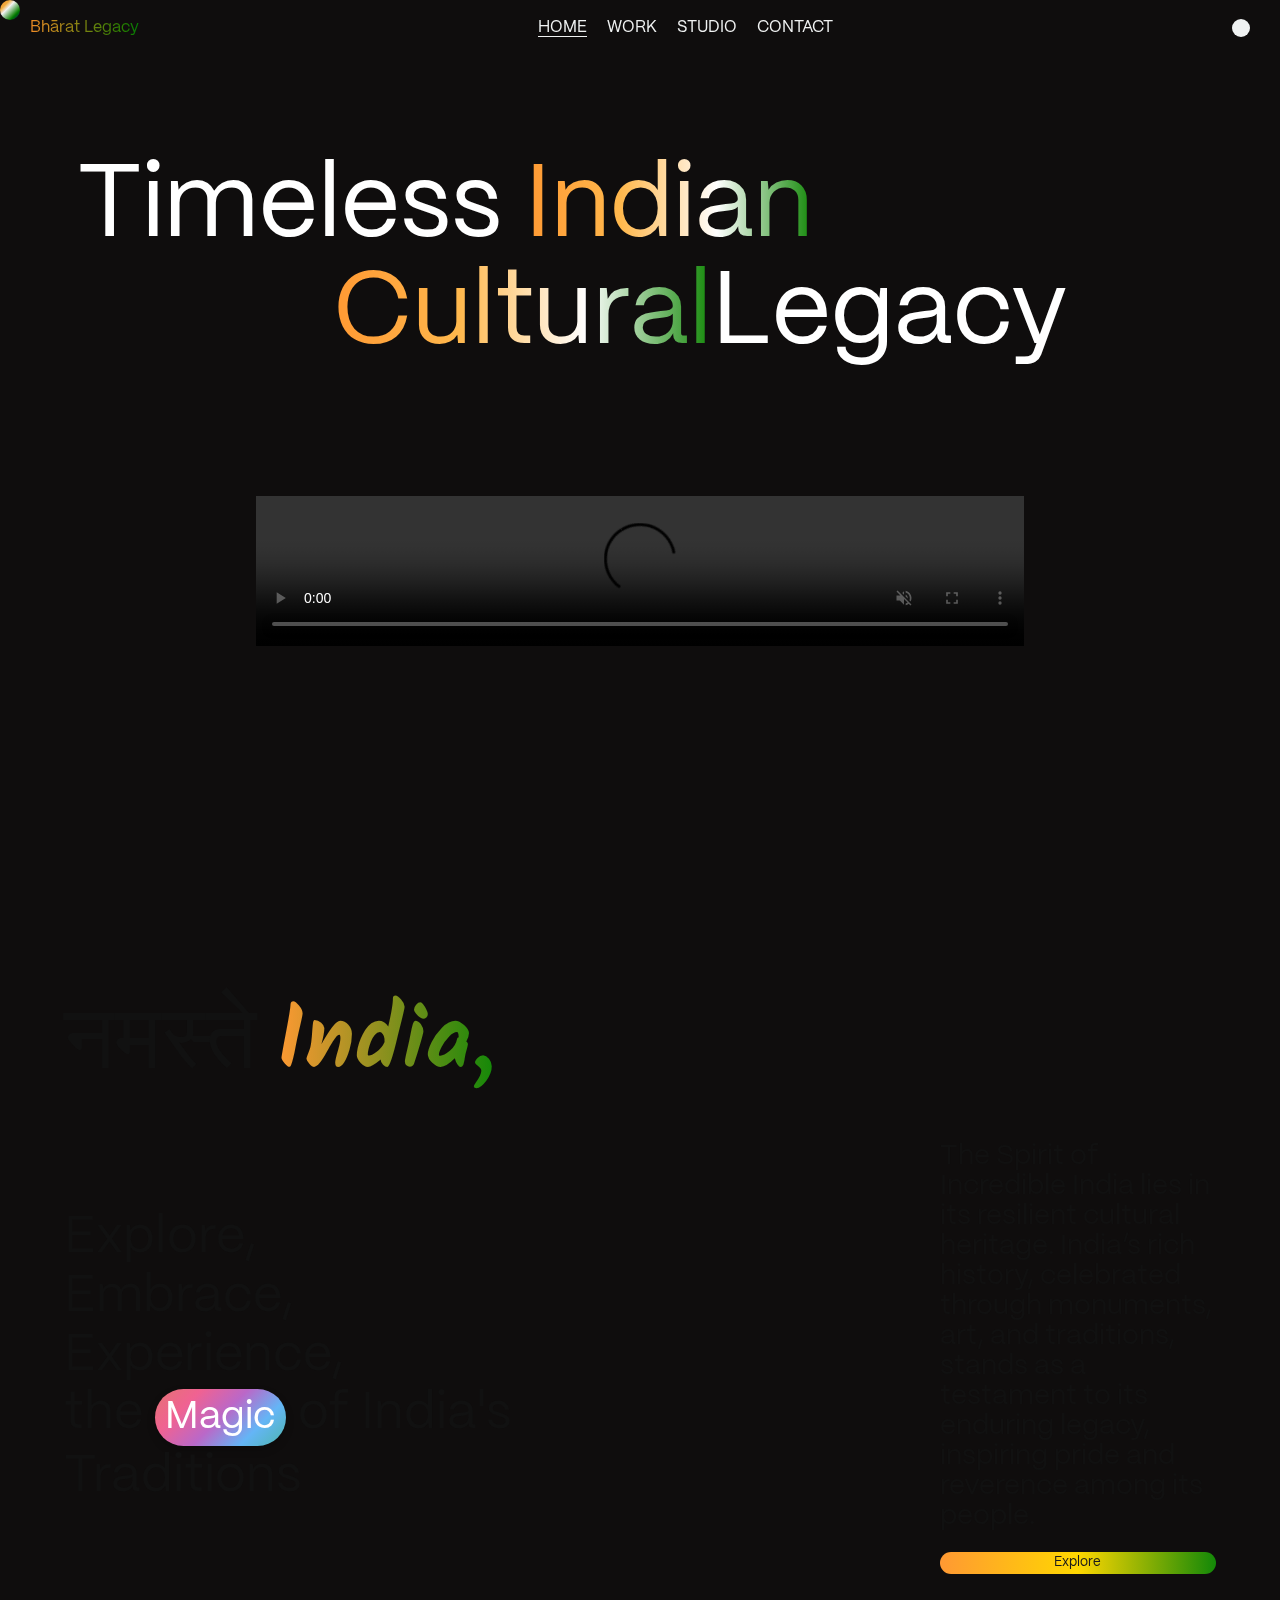
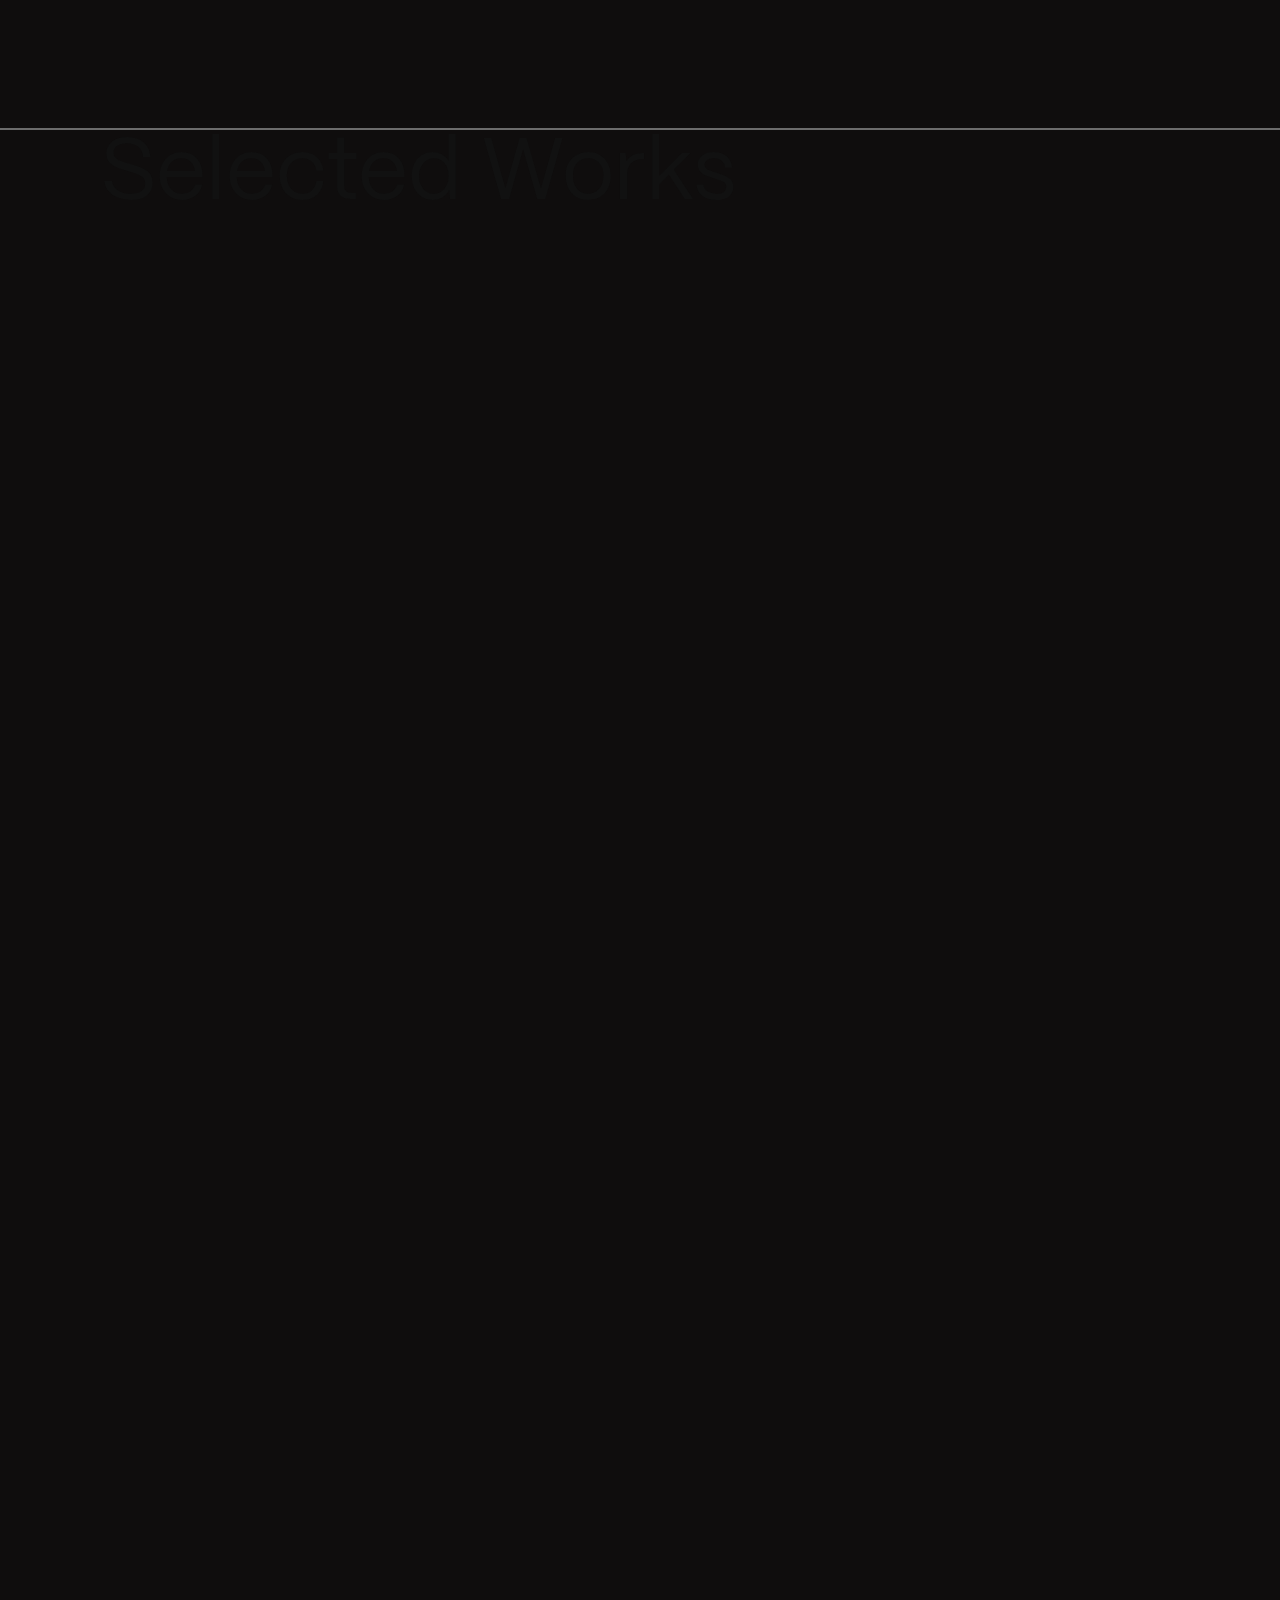
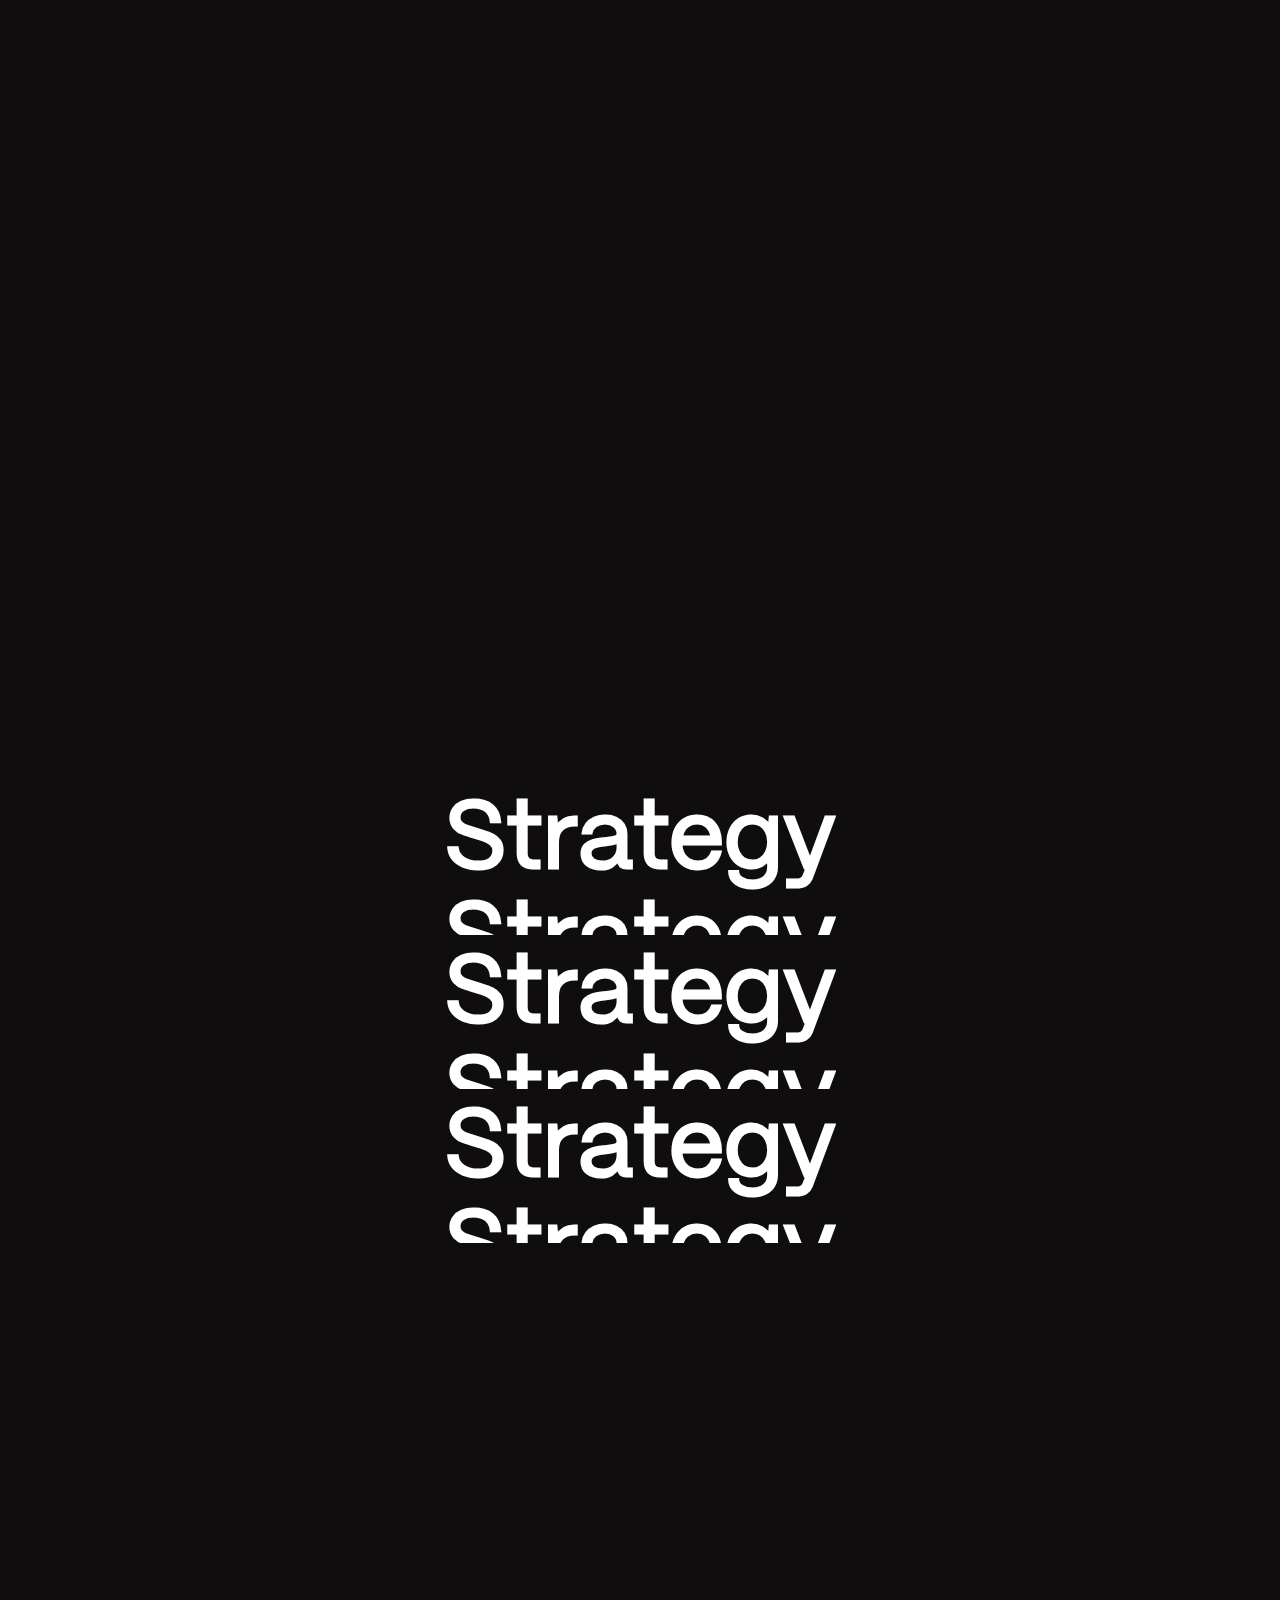
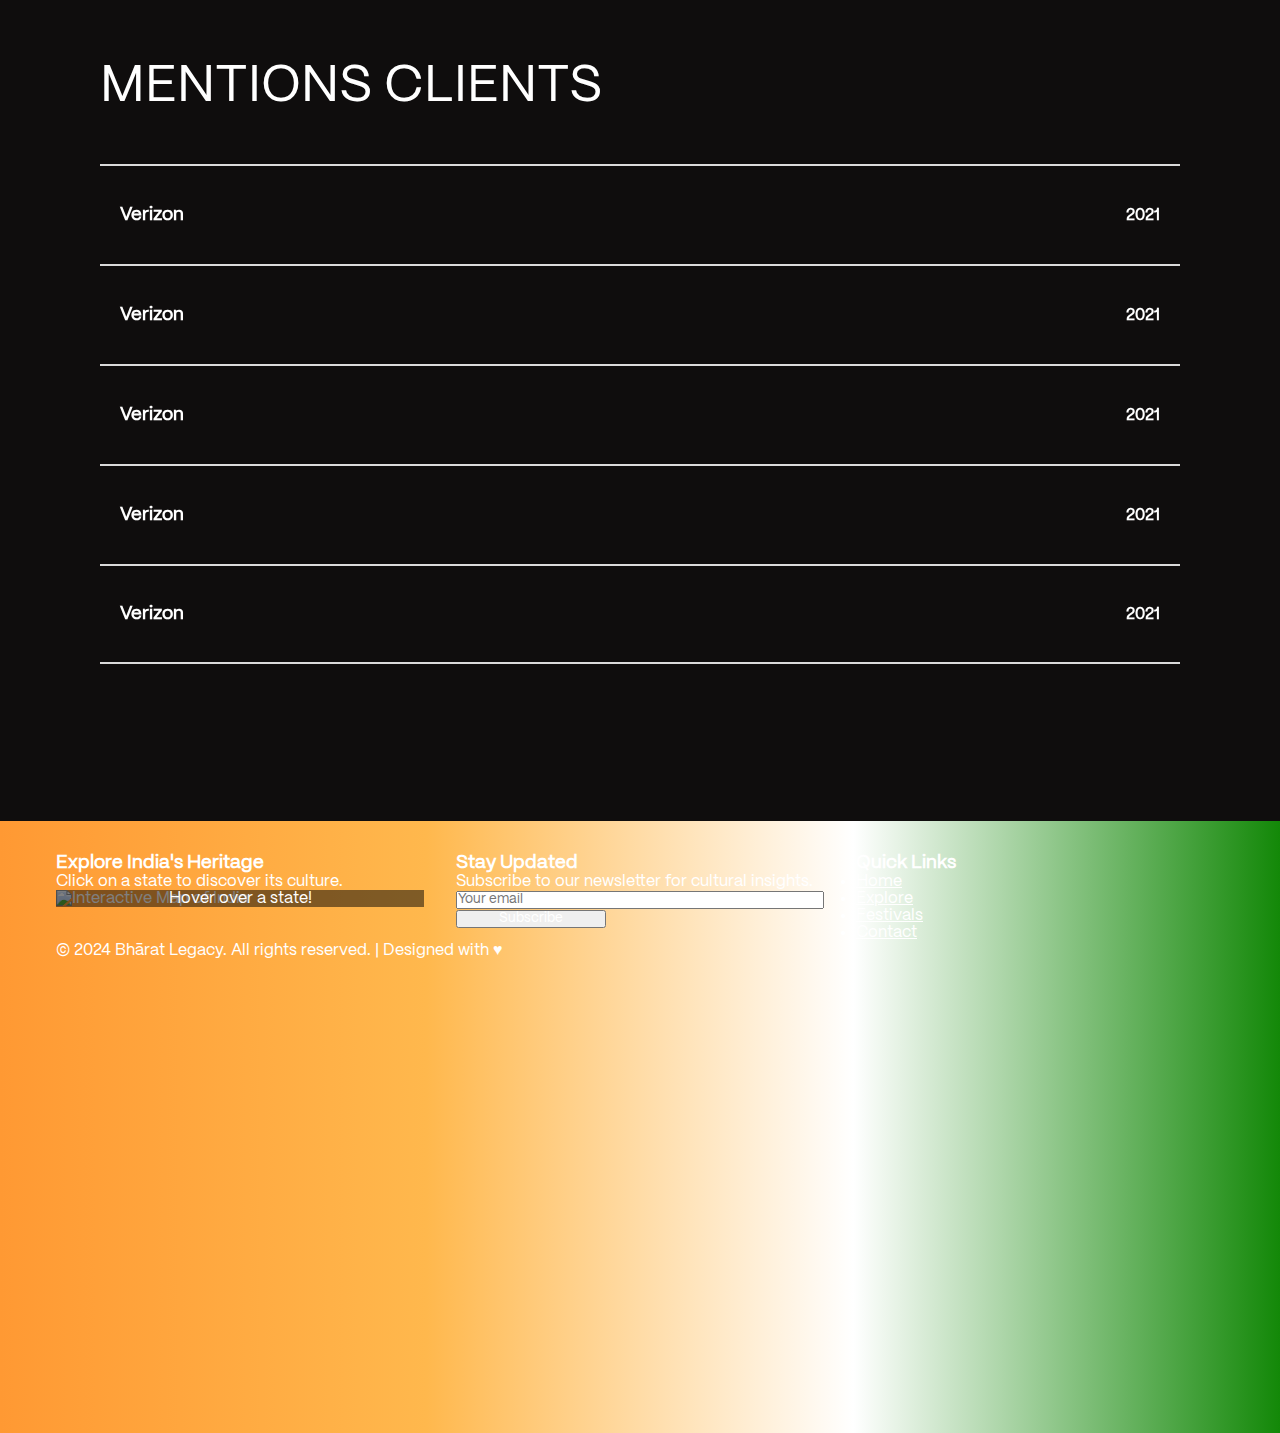
==== index.html @ 23280d6e "first commit" ====
<!DOCTYPE html>
<html lang="en">

<head>
    <link rel="preconnect" href="https://fonts.googleapis.com">
    <link rel="preconnect" href="https://fonts.gstatic.com" crossorigin>
    <link href="https://fonts.googleapis.com/css2?family=Kalam:wght@300;400;700&display=swap" rel="stylesheet">
    <meta charset="UTF-8">
    <meta name="viewport" content="width=device-width, initial-scale=1.0">
    <title>Bhārat Legacy-Official</title>
    <link rel="stylesheet" href="https://cdn.jsdelivr.net/npm/locomotive-scroll@3.5.4/dist/locomotive-scroll.css">
    <link rel="stylesheet" href="style.css">
    <script src="https://cdn.tailwindcss.com"></script>

</head>

<body>
    <div class="cursor"></div>
    <div id="nav">
        <a href="#" class="text-3xl font-bold text-gradient">Bhārat Legacy</a>
        <div id="nav-part2">
            <h4>Home</h4>
            <h4>Work</h4>
            <h4>Studio</h4>
            <h4>Contact</h4>
        </div>
        <div id="nav-part3">
            <div id="circle"></div>
        </div>
    </div>
    <div id="purple">
        
    </div>
    <div class="main">
        <div class="page1">
            
            <h1>Timeless <span class="text-gradient2">Indian</span></h1>
            <h2> <span class="text-gradient2">Cultural</span>Legacy</h2>
            <video controls autoplay muted loop src="./0830 (1).mp4"></video>
        </div>
        <div class="page2">
            <h1>नमस्ते <span class="block ml-[15vw] text-gradient kalam-bold">India,</span></h1>
            <div class="page2-container">
                <div class="page2-left">
                    <h2>Explore, <br>Embrace, <br>Experience, <br> the <span class="background-gradient">Magic</span> of India's Traditions</h2>
                </div>
                <div class="page2-right">
                    <p>The Spirit of Incredible India lies in its resilient cultural heritage. India’s rich history, celebrated through monuments, art, and traditions, stands as a testament to its enduring legacy, inspiring pride and reverence among its people.</p>
                    <button>Explore</button>
                </div>
            </div>

        </div>
        <div class="page3">
            <h1>Selected Works</h1>
            <div class="page3-part1">
                <img src="https://images.unsplash.com/photo-1604074867235-6829038ab657?q=80&w=2916&auto=format&fit=crop&ixlib=rb-4.0.3&ixid=M3wxMjA3fDB8MHxwaG90by1wYWdlfHx8fGVufDB8fHx8fA%3D%3D"
                    alt="">
                    <img class="img-2" src="https://images.unsplash.com/photo-1606293926980-ff0313a65624?q=80&w=2333&auto=format&fit=crop&ixlib=rb-4.0.3&ixid=M3wxMjA3fDB8MHxwaG90by1wYWdlfHx8fGVufDB8fHx8fA%3D%3D"
                    alt="">

                <!-- <video autoplay loop muted
                    src="https://d33wubrfki0l68.cloudfront.net/a13ea7c2ca2f38134748966280e54af4340ce821/f976d/assets/home/projects_madegood-reduced.mp4"></video> -->
            </div>

            <div class="page3-part1">
                <img src="https://images.unsplash.com/photo-1553334490-011441d86dbb?q=80&w=2948&auto=format&fit=crop&ixlib=rb-4.0.3&ixid=M3wxMjA3fDB8MHxwaG90by1wYWdlfHx8fGVufDB8fHx8fA%3D%3D"
                    alt="">
                    <img class="img-2" src="https://images.unsplash.com/photo-1606293927185-20fad5f0a93e?q=80&w=2333&auto=format&fit=crop&ixlib=rb-4.0.3&ixid=M3wxMjA3fDB8MHxwaG90by1wYWdlfHx8fGVufDB8fHx8fA%3D%3D"
                    alt="">

                <!-- <video autoplay loop muted
                    src="https://d33wubrfki0l68.cloudfront.net/a13ea7c2ca2f38134748966280e54af4340ce821/f976d/assets/home/projects_madegood-reduced.mp4"></video> -->
            </div>


        </div>
        <div class="page4">
            <div class="elem">
                <img src="https://d33wubrfki0l68.cloudfront.net/3401770635e95968e300d88f8b9479ecbc008eeb/be2e5/assets/home/home-experience-1.webp"
                    alt="">
                <div class="text-div">
                    <h1>Strategy</h1>
                    <h1>Strategy</h1>
                </div>
                <img src="https://d33wubrfki0l68.cloudfront.net/188bb09da2a445d08ac5b4f706711772e50e8a17/e100a/assets/home/home-experience-2.webp"
                    alt="">
            </div>
            <div class="elem">
                <img src="https://d33wubrfki0l68.cloudfront.net/3401770635e95968e300d88f8b9479ecbc008eeb/be2e5/assets/home/home-experience-1.webp"
                    alt="">
                <div class="text-div">
                    <h1>Strategy</h1>
                    <h1>Strategy</h1>
                </div>
                <img src="https://d33wubrfki0l68.cloudfront.net/188bb09da2a445d08ac5b4f706711772e50e8a17/e100a/assets/home/home-experience-2.webp"
                    alt="">
            </div>
            <div class="elem">
                <img src="https://d33wubrfki0l68.cloudfront.net/3401770635e95968e300d88f8b9479ecbc008eeb/be2e5/assets/home/home-experience-1.webp"
                    alt="">
                <div class="text-div">
                    <h1>Strategy</h1>
                    <h1>Strategy</h1>
                </div>
                <img src="https://d33wubrfki0l68.cloudfront.net/188bb09da2a445d08ac5b4f706711772e50e8a17/e100a/assets/home/home-experience-2.webp"
                    alt="">
            </div>

        </div>
        <div class="page5">
            <h2>Mentions Clients</h2>
            <div class="box"
                data-image="https://images.unsplash.com/photo-1688362809005-e1d27bf427ac?ixlib=rb-4.0.3&ixid=M3wxMjA3fDB8MHx0b3BpYy1mZWVkfDd8Ym84alFLVGFFMFl8fGVufDB8fHx8fA%3D%3D&auto=format&fit=crop&w=500&q=60">
                <h3>Verizon</h3>
                <h4>2021</h4>
            </div>
            <div class="box"
                data-image="https://images.unsplash.com/photo-1688232543149-5602b136ba11?ixlib=rb-4.0.3&ixid=M3wxMjA3fDB8MHx0b3BpYy1mZWVkfDExfGJvOGpRS1RhRTBZfHxlbnwwfHx8fHw%3D&auto=format&fit=crop&w=500&q=60">
                <h3>Verizon</h3>
                <h4>2021</h4>
            </div>
            <div class="box"
                data-image="https://images.unsplash.com/photo-1688103920333-117afda88518?ixlib=rb-4.0.3&ixid=M3wxMjA3fDB8MHx0b3BpYy1mZWVkfDMwfGJvOGpRS1RhRTBZfHxlbnwwfHx8fHw%3D&auto=format&fit=crop&w=500&q=60">
                <h3>Verizon</h3>
                <h4>2021</h4>
            </div>
            <div class="box"
                data-image="https://images.unsplash.com/photo-1687913161653-7cddb0ba09b0?ixlib=rb-4.0.3&ixid=M3wxMjA3fDB8MHxwaG90by1wYWdlfHx8fGVufDB8fHx8fA%3D%3D&auto=format&fit=crop&w=736&q=80">
                <h3>Verizon</h3>
                <h4>2021</h4>
            </div>
            <div class="box"
                data-image="https://images.unsplash.com/photo-1686904423955-b928225c6488?ixlib=rb-4.0.3&ixid=M3wxMjA3fDB8MHx0b3BpYy1mZWVkfDg1fGJvOGpRS1RhRTBZfHxlbnwwfHx8fHw%3D&auto=format&fit=crop&w=500&q=60">
                <h3>Verizon</h3>
                <h4>2021</h4>
            </div>
        </div>


        <footer class="bg-gradient-to-r from-yellow-600 via-red-600 to-green-700 text-white py-8">
            <div class="container mx-auto px-4">
                <div class="footer-content">
                    <!-- Left Section: Interactive Map -->
                    <div class="section flex flex-col space-y-4">
                        <h3 class="text-2xl font-bold">Explore India's Heritage</h3>
                        <p class="text-sm">Click on a state to discover its culture.</p>
                        <div class="map-container relative w-full h-48 bg-gray-800 rounded-md overflow-hidden">
                            <img src="https://images.unsplash.com/photo-1675855547764-2b29a996824f?q=80&w=2874&auto=format&fit=crop&ixlib=rb-4.0.3&ixid=M3wxMjA3fDB8MHxwaG90by1wYWdlfHx8fGVufDB8fHx8fA%3D%3D" alt="Interactive Map of India" class="w-full h-full object-cover">
                            <div class="map-hover-info opacity-0">
                                <p class="text-lg font-bold">Hover over a state!</p>
                            </div>
                        </div>
                    </div>
        
                    <!-- Middle Section: Newsletter Subscription -->
                    <div class="section flex flex-col space-y-4">
                        <h3 class="text-2xl font-bold">Stay Updated</h3>
                        <p class="text-sm">Subscribe to our newsletter for cultural insights.</p>
                        <form action="#" class="flex flex-col space-y-2">
                            <input type="email" class="p-3 rounded-md text-gray-700" placeholder="Your email">
                            <button type="submit" class="bg-red-600 hover:bg-red-700 px-4 py-2 rounded-md">Subscribe</button>
                        </form>
                    </div>
        
                    <!-- Right Section: Quick Links & Social Media -->
                    <div class="section flex flex-col space-y-4">
                        <h3 class="text-2xl font-bold">Quick Links</h3>
                        <ul class="space-y-2">
                            <li><a href="#" class="hover:underline">Home</a></li>
                            <li><a href="#" class="hover:underline">Explore</a></li>
                            <li><a href="#" class="hover:underline">Festivals</a></li>
                            <li><a href="#" class="hover:underline">Contact</a></li>
                        </ul>
                        <div class="flex space-x-4 mt-4">
                            <a href="#" class="text-2xl hover:text-yellow-500 transition duration-300"><i class="fab fa-facebook-f"></i></a>
                            <a href="#" class="text-2xl hover:text-red-500 transition duration-300"><i class="fab fa-instagram"></i></a>
                            <a href="#" class="text-2xl hover:text-blue-500 transition duration-300"><i class="fab fa-twitter"></i></a>
                        </div>
                    </div>
                </div>
        
                <!-- Footer Bottom -->
                <div class="text-center mt-8 text-xs text-gray-200">
                    <p>&copy; 2024 Bhārat Legacy. All rights reserved. | Designed with <span class="text-red-500">&hearts;</span></p>
                </div>
            </div>
        </footer>
        

        
        
        
    </div>

    <script src="https://cdn.jsdelivr.net/npm/locomotive-scroll@3.5.4/dist/locomotive-scroll.js"></script>
    <script src="https://cdnjs.cloudflare.com/ajax/libs/gsap/3.12.2/gsap.min.js"
        integrity="sha512-16esztaSRplJROstbIIdwX3N97V1+pZvV33ABoG1H2OyTttBxEGkTsoIVsiP1iaTtM8b3+hu2kB6pQ4Clr5yug=="
        crossorigin="anonymous" referrerpolicy="no-referrer"></script>
    <script src="https://cdnjs.cloudflare.com/ajax/libs/gsap/3.12.2/ScrollTrigger.min.js"
        integrity="sha512-Ic9xkERjyZ1xgJ5svx3y0u3xrvfT/uPkV99LBwe68xjy/mGtO+4eURHZBW2xW4SZbFrF1Tf090XqB+EVgXnVjw=="
        crossorigin="anonymous" referrerpolicy="no-referrer"></script>
    <script src="script.js"></script>
</body>

</html>
---- style.css ----
@font-face {
    font-family: PP mori;
    src: url(./ppmori.ttf);
}

* {
    margin: 0;
    padding: 0;
    box-sizing: border-box;
    font-family: PP mori;
    color: #fff;
}

html, body {
    height: 100%;
    width: 100%;
}
.text-gradient {
    background: linear-gradient(to right, #FF9933, #138808);
    -webkit-background-clip: text;
    -webkit-text-fill-color: transparent;
    background-clip: text;
    text-fill-color: transparent;
}
.text-gradient2 {
    background: linear-gradient(to right, #FF9933, #FFB84D, #FFFFFF, #138808);
    -webkit-background-clip: text;
    -webkit-text-fill-color: transparent;
    background-clip: text;
    text-fill-color: transparent;
}

.background-gradient {
    background: linear-gradient(135deg, #E57373, #F06292, #BA68C8, #64B5F6, #4DB6AC);
    padding: 10px; /* Add some padding for aesthetics */
    border-radius: 50px; /* Capsule-like border */
    text-align: center; /* Center text within the capsule */
    max-width: 500px; /* Optional: Set max width for better control */
    margin: 0 auto; /* Center the capsule within its container */
    box-shadow: 0 4px 8px rgba(0, 0, 0, 0.2); /* Optional: Add a subtle shadow for depth */
    font-size: 3vw;
    /* color: #333333;  */
    /* margin-bottom: 40px; */
}

.kalam-bold {
    font-family: "Kalam", cursive;
    font-weight: 700;
    font-style: normal;
    /* display: flex;
    margin-left: 2px; */
  }


#purple{
    height: 100vh;
    width: 100vw;
    top: 0;
    position: fixed;
    z-index: 100;
    background-color: #EDBFFF;
    opacity: 0;
    display: none;
    transition: opacity ease 1s;
    
}
.cursor{
    height: 20px;
    width: 20px;
    border-radius: 50%;
    position: fixed;
    background: linear-gradient(135deg, #FF9933, #FFB84D 25%, #FFFFFF 40%, #128807 75%, #000080);
    z-index: 8;
    transition: background-image ease 0.5s;
    background-position: center;
    background-size:cover ;
    mix-blend-mode: difference;
}
.main{
    background-color: #0F0D0D;
    cursor: none;
}

.page1{
    min-height: 100vh;
    width: 100%;
    position: relative;
    z-index: 9;
    padding-top: 12vw;
}


#nav{
    height: 55px;
    width: 100%;
    /* background-color: red; */
    display: flex;
    align-items: center;
    justify-content: space-between;
    padding: 0 30px;
    position: fixed;
    mix-blend-mode: difference;
    z-index:102;
}
#nav img{
    height: 27px;
}
#nav-part2{
    display: flex;
    align-items: center;
    justify-content: center;
    gap: 20px;
}

#nav #circle{
    height: 18px;
    width: 18px;
    border-radius: 50%;
    background-color: #fff;
}
#nav h4{
    font-size: 16px;
    font-weight: 500;
    text-transform: uppercase;
}
#nav h4:nth-child(1){
    border-bottom: 1.5px solid #fff;
}

.page1 h1{
    font-size: 8vw;
    font-weight: 300;
    font-family: PP mori;

    margin-left: 6vw;
    transform-origin: left;
}



.page1 h2{
    font-size: 8vw;
    font-weight: 300;
    transform-origin: left;

    margin-left: 26vw;
}

.page1 video{
    width: 60%;
    margin-top: 10vw;
    position: relative;
    left: 50%;
    transform: translate(-50%,0);
}

.page2{
    min-height: 80vh;
    width: 100%;
    padding: 100px 5vw;
    border-bottom: 2px solid #6c6c6c;
    position: relative;
    z-index: 9;
}

.page2 h1{
    font-size:7vw;
    font-weight: 500;
    color: #111;
    line-height: 6.8vw;

}
.page2-container{
    height: 60vh;
    width: 100%;
    /* background-color: red; */
    display: flex;
    align-items: center;
    justify-content: space-between;
    /* padding: 0 5vw; */
}
.page2-left{
    /* background-color: blue; */
    width: 40%;
}
.page2-right{
    /* background-color: blue; */
    width: 24%;
}
.page2-left h2{
    font-size: 4vw;
    font-weight: 300;
    color: #111;
    line-height: 4.6vw;
}
.page2-right p{
    font-size: 28px;
    color: #111;
}
.page2-right button{
    width: 100%;
    border-radius: 50px;
    border: none;
    padding: 4px 0;
    background: linear-gradient(to right, #FF9933, #FFD700, #138808);
    color: #1B1B1B;
    margin-top: 20px;
}
.page3 h1{
    font-size: 6.8vw;
    font-weight: 300;
    color: #111;
    margin-left: 100px;
}
.page3-part1 {
    display: flex;
    align-items: flex-start;
    justify-content: space-between;
    gap: 20px; /* Add space between images */
}

.page3-part1 img {
    height: 400px;
    margin-top: 160px;
    transition: transform 0.3s ease-in-out; /* For hover effect */
}

.page3-part1 .img-2 {
    height: 700px;
    margin-top: 300px;
}

/* Hover effect */
.page3-part1 img:hover {
    transform: scale(1.05); /* Slight zoom on hover */
}

/* Responsive Adjustments */
@media (max-width: 768px) {
    .page3 h1 {
        font-size: 8vw;
        margin-left: 20px;
    }

    .page3-part1 {
        flex-direction: column;
        align-items: center;
    }

    .page3-part1 img,
    .page3-part1 .img-2 {
        width: 90%;
        height: auto;
        margin-top: 40px;
    }
}

/* .page3-part1 video{
    height: 400px;
    margin-top: 40px;
} */
.page4{
    min-height: 100vh;
    width: 100%;
    z-index: 9;
    position: relative;
    padding: 170px 100px;
}
.elem{
    /* background-color: salmon; */
    margin-bottom: 10px;
    display: flex;
    align-items: center;
    justify-content: center;
    position: relative;
}
.elem img{
    position: absolute;
    opacity: 0;
    transition: all ease-out 0.5s;
    transform: translateY(10%) rotate(2deg);
}
.elem img:nth-child(1){
    left: 2%;
}
.elem img:nth-child(3){
    right: 5%;
}
.text-div{
    height: 16vh;
    position: relative;
    z-index: 9;
    overflow: hidden;
}
.elem h1{
    font-size: 7.5vw;
    font-weight: 600;
    transition: all ease-out 0.5s;
}

.elem:hover h1{
    transform: translateY(-100%);
    color: #EDBFFF;
}
.elem:hover img{
    opacity: 1;
    transform: translateY(0%) rotate(0deg);

}


.page5{
    min-height: 100vh;
    width: 100%;
    position: relative;
    z-index: 9;
    padding: 140px 100px;
}
.page5 h2{
    font-size: 4vw;
    text-transform: uppercase;
    font-weight: 400;
    margin-bottom: 50px;
}
.box{
    /* background-color: red; */
    display: flex;
    align-items: center;
    justify-content: space-between;
    height: 100px;
    padding: 0 20px;
    border-top: 2px solid #dadada;
}

.box:nth-last-child(1){
    border-bottom: 2px solid #dadada;

}


/* Ensure the footer takes up full width and has proper spacing */
footer {
    background: linear-gradient(to right, #FF9933, #FFB84D, #FFFFFF, #138808);
    color: white;
    padding: 2rem 1rem; /* Padding for spacing */
    position: relative;
    min-height: 68vh; /* Minimum height to ensure visibility */
    clear: both; /* Clear floated elements if any */
    width: 100%; /* Full width */
}

/* Container for footer content */
.container {
    max-width: 1200px; /* Max width for larger screens */
    margin: 0 auto; /* Center container */
    padding: 0 1rem; /* Padding for inner spacing */
}

/* Flexbox for footer sections */
.footer-content {
    display: flex;
    flex-direction: column;
    gap: 2rem; /* Space between sections */
}

/* Responsive adjustments */
@media (min-width: 768px) {
    .footer-content {
        flex-direction: row;
        justify-content: space-between; /* Distribute space between sections */
    }

    .footer-content .section {
        flex: 1; /* Equal space for sections */
    }
}

/* Ensure the image in the interactive map is properly displayed */
.map-container {
    position: relative;
}

.map-hover-info {
    position: absolute;
    top: 0;
    left: 0;
    width: 100%;
    height: 100%;
    display: flex;
    align-items: center;
    justify-content: center;
    background: rgba(0, 0, 0, 0.5);
    color: white;
    text-align: center;
    transition: opacity 0.3s ease;
}

.map-container:hover .map-hover-info {
    opacity: 1;
}

/* Ensure form elements are responsive */
form input,
form button {
    width: 100%;
}

/* Specific button width */
form button {
    max-width: 150px; /* Adjust as needed */
}

/* Responsive adjustments */
@media (max-width: 768px) {
    .map-container {
        height: 200px; /* Adjust height for smaller screens */
    }
}
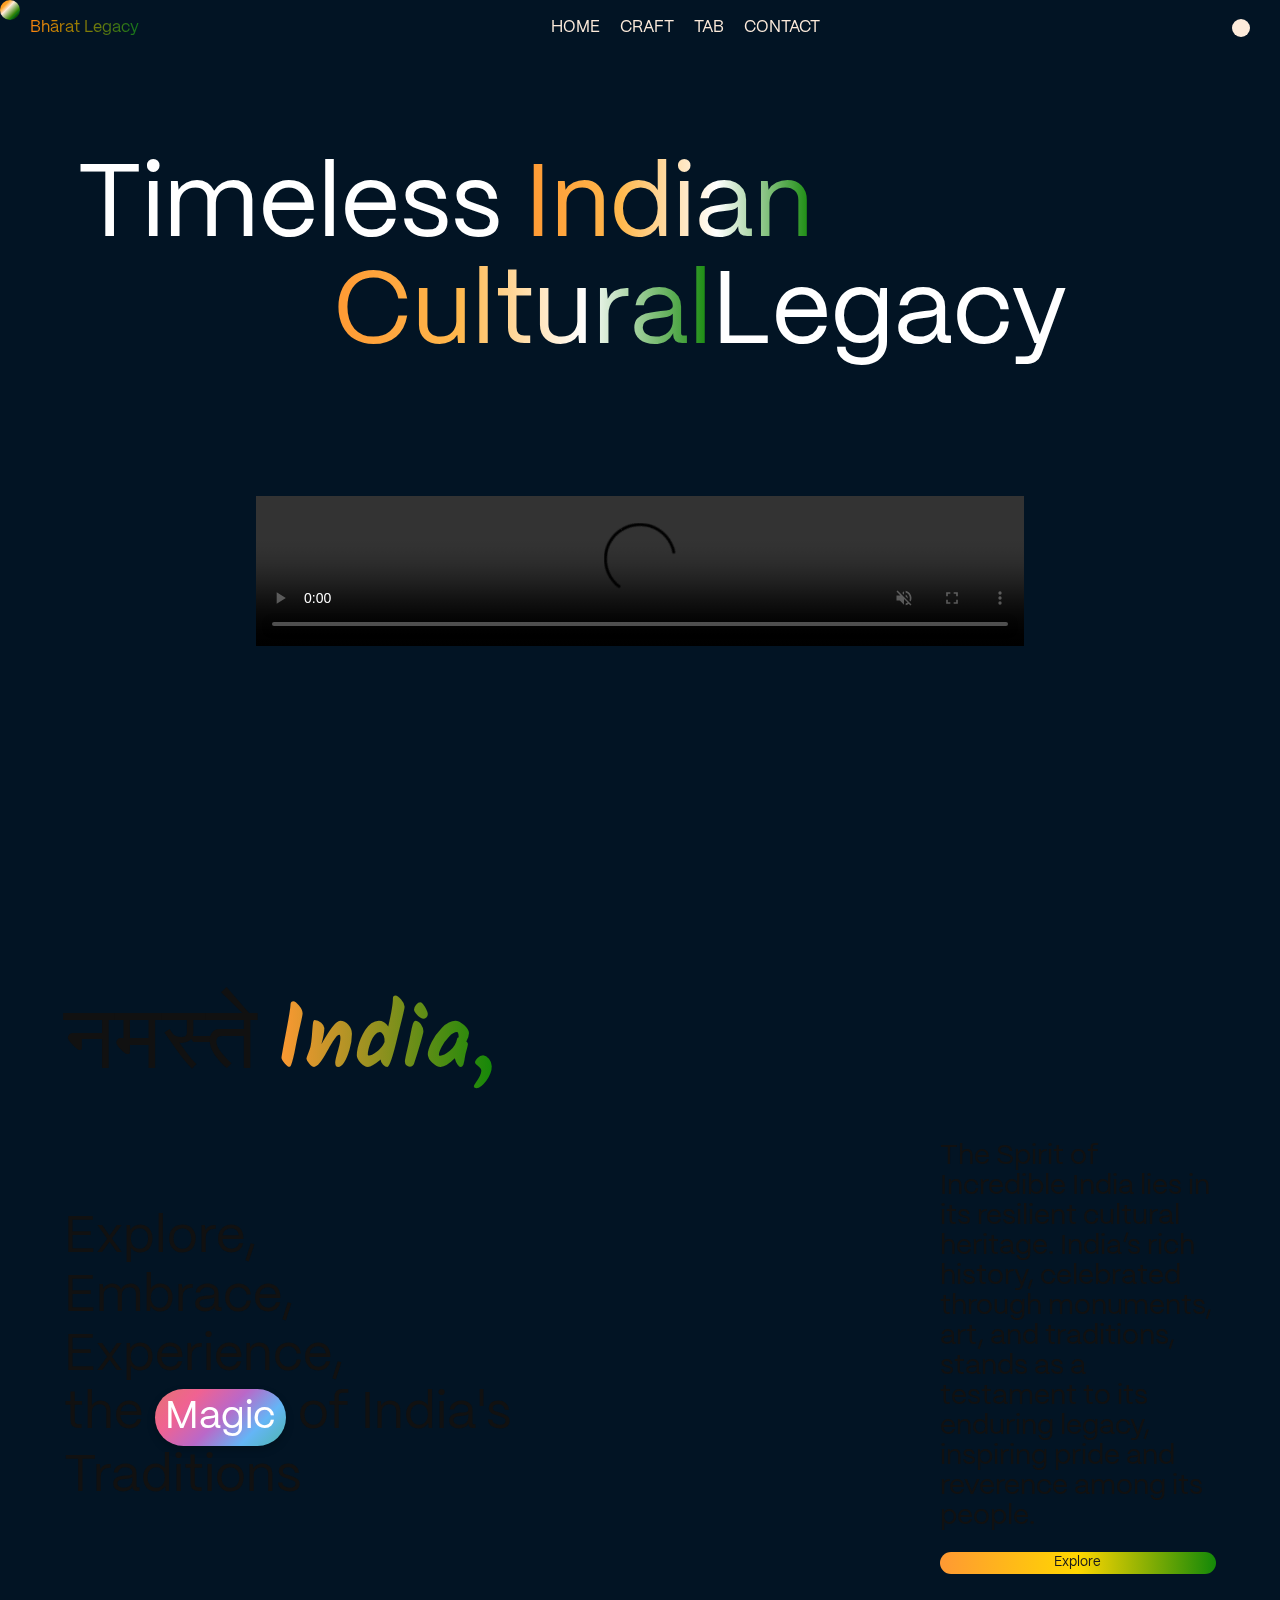
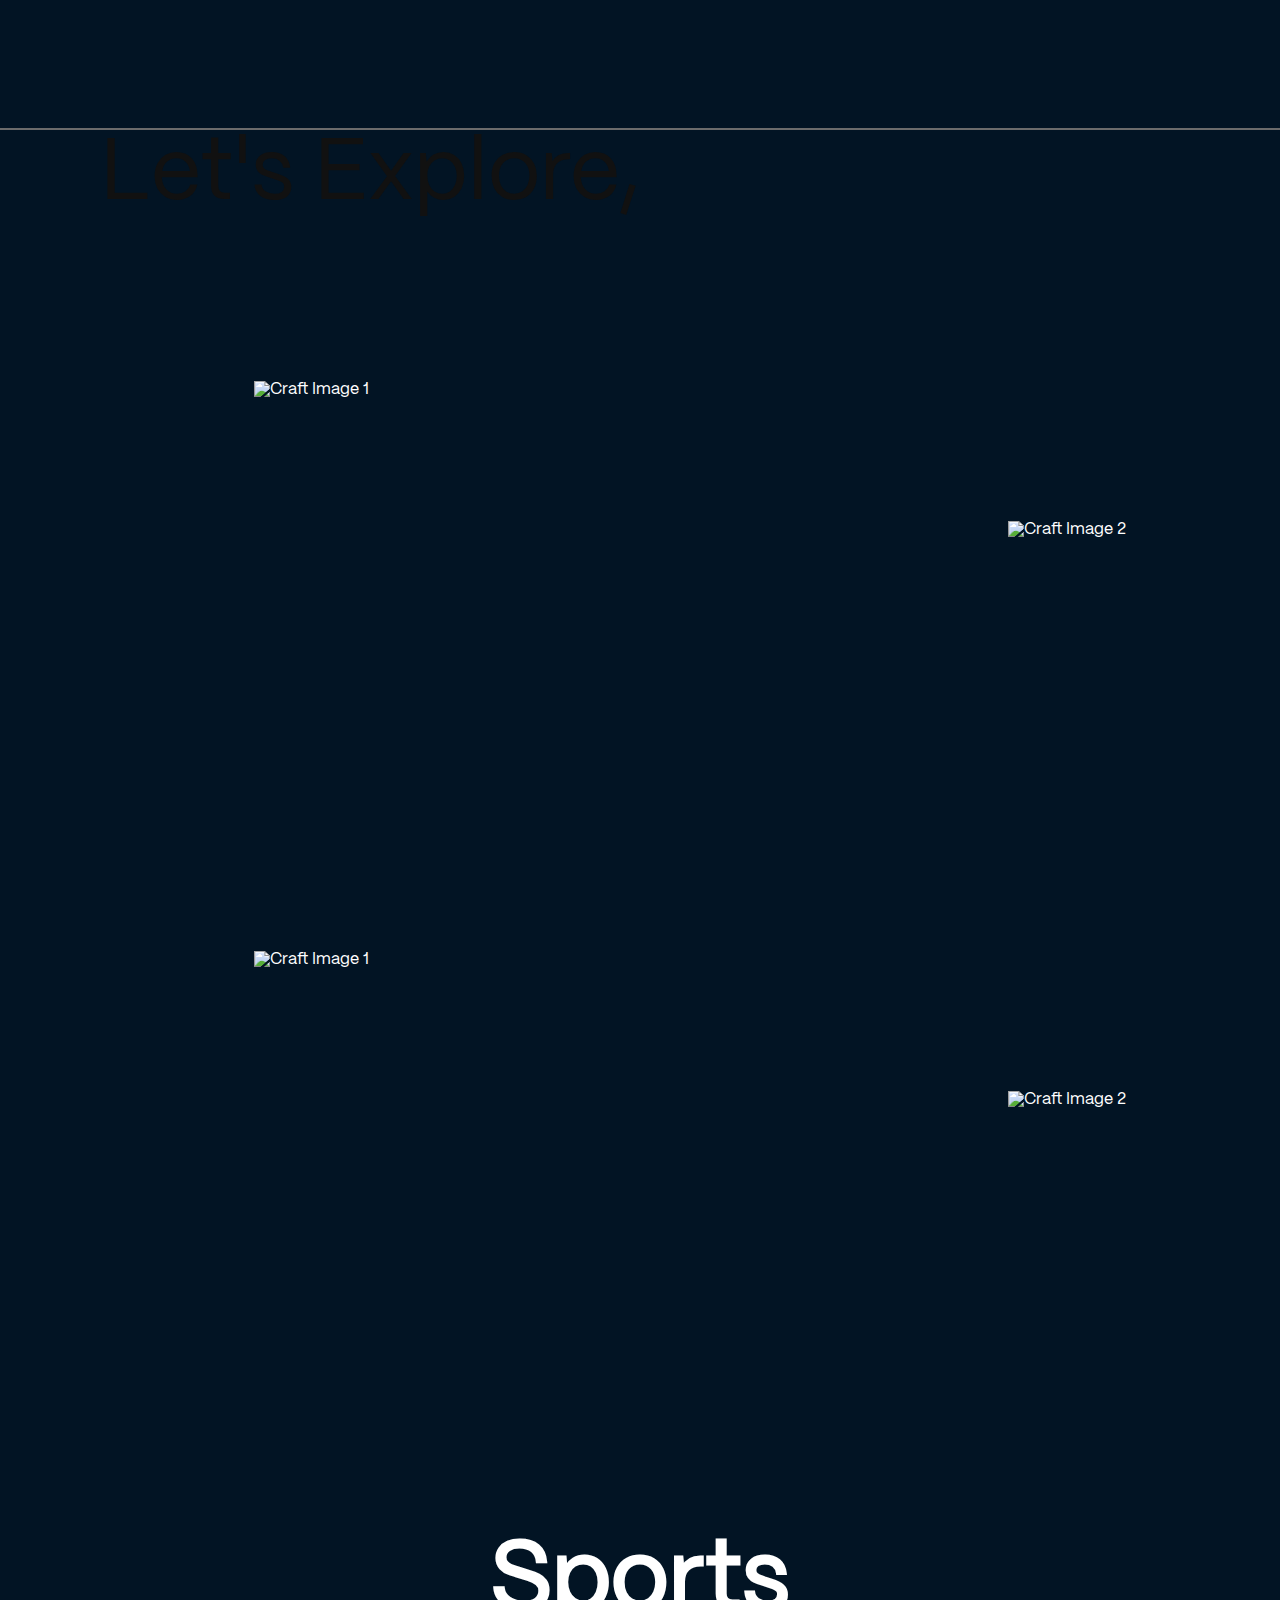
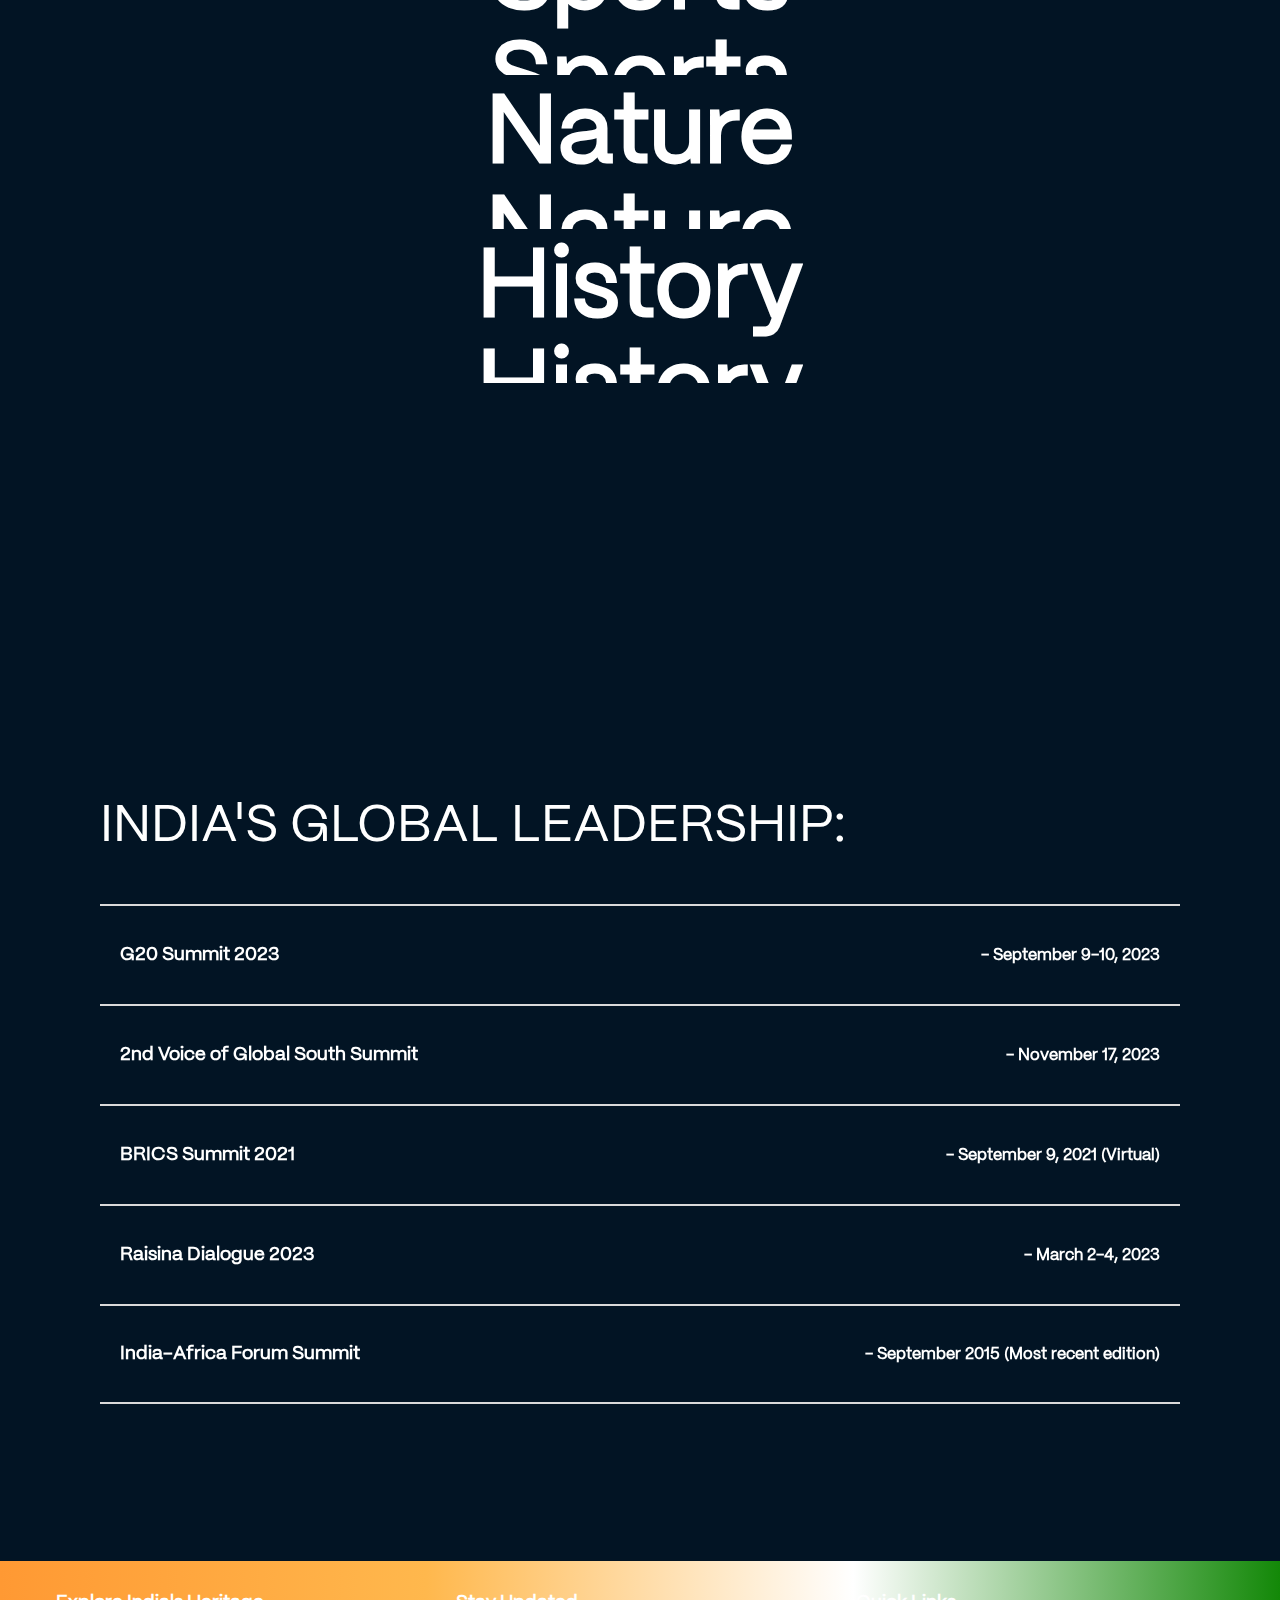
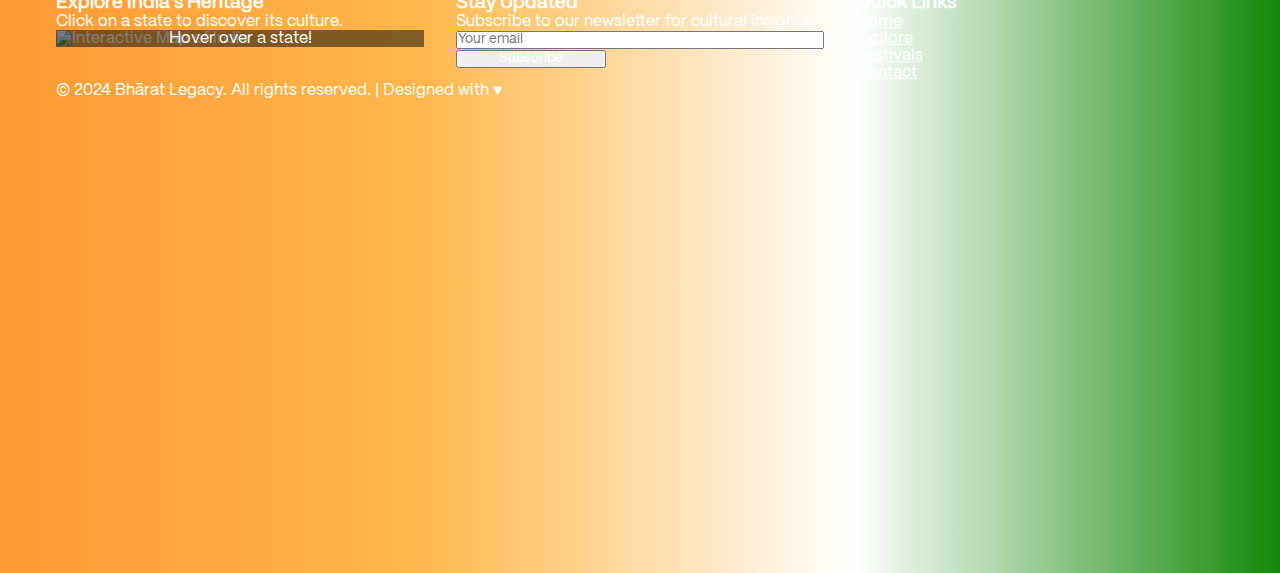
==== commit fbec94e4: "Updated" ====
--- a/index.html
+++ b/index.html
@@ -9,7 +9,7 @@
     <meta name="viewport" content="width=device-width, initial-scale=1.0">
     <title>Bhārat Legacy-Official</title>
     <link rel="stylesheet" href="https://cdn.jsdelivr.net/npm/locomotive-scroll@3.5.4/dist/locomotive-scroll.css">
-    <link rel="stylesheet" href="style.css">
+    <link rel="stylesheet" href="./styling/style.css">
     <script src="https://cdn.tailwindcss.com"></script>
 
 </head>
@@ -17,17 +17,18 @@
 <body>
     <div class="cursor"></div>
     <div id="nav">
-        <a href="#" class="text-3xl font-bold text-gradient">Bhārat Legacy</a>
+        <a href="./index.html" class="text-3xl font-bold text-gradient">Bhārat Legacy</a>
         <div id="nav-part2">
-            <h4>Home</h4>
-            <h4>Work</h4>
-            <h4>Studio</h4>
-            <h4>Contact</h4>
+            <a href="./index.html"><h4>Home</h4></a>
+            <a href="./craft.html"><h4>Craft</h4></a>
+            <a href="#tab"><h4>Tab</h4></a>
+            <a href="#contact"><h4>Contact</h4></a>
         </div>
         <div id="nav-part3">
             <div id="circle"></div>
         </div>
     </div>
+    
     <div id="purple">
         
     </div>
@@ -36,7 +37,7 @@
             
             <h1>Timeless <span class="text-gradient2">Indian</span></h1>
             <h2> <span class="text-gradient2">Cultural</span>Legacy</h2>
-            <video controls autoplay muted loop src="./0830 (1).mp4"></video>
+            <video controls autoplay muted loop src="./resources/0830 (1).mp4"></video>
         </div>
         <div class="page2">
             <h1>नमस्ते <span class="block ml-[15vw] text-gradient kalam-bold">India,</span></h1>
@@ -52,88 +53,99 @@
 
         </div>
         <div class="page3">
-            <h1>Selected Works</h1>
+            <h1>Let's Explore,</h1>
             <div class="page3-part1">
-                <img src="https://images.unsplash.com/photo-1604074867235-6829038ab657?q=80&w=2916&auto=format&fit=crop&ixlib=rb-4.0.3&ixid=M3wxMjA3fDB8MHxwaG90by1wYWdlfHx8fGVufDB8fHx8fA%3D%3D"
-                    alt="">
+                <div class="image-container">
+                    <img src="https://images.unsplash.com/photo-1604074867235-6829038ab657?q=80&w=2916&auto=format&fit=crop&ixlib=rb-4.0.3&ixid=M3wxMjA3fDB8MHxwaG90by1wYWdlfHx8fGVufDB8fHx8fA%3D%3D"
+                        alt="Craft Image 1">
+                    <h2>Craft Tradition 1</h2>
+                    <p>Explore the traditional techniques used in crafting this unique piece. The artistry reflects the rich cultural heritage and meticulous craftsmanship.</p>
+                </div>
+                <div class="image-container">
                     <img class="img-2" src="https://images.unsplash.com/photo-1606293926980-ff0313a65624?q=80&w=2333&auto=format&fit=crop&ixlib=rb-4.0.3&ixid=M3wxMjA3fDB8MHxwaG90by1wYWdlfHx8fGVufDB8fHx8fA%3D%3D"
-                    alt="">
-
-                <!-- <video autoplay loop muted
-                    src="https://d33wubrfki0l68.cloudfront.net/a13ea7c2ca2f38134748966280e54af4340ce821/f976d/assets/home/projects_madegood-reduced.mp4"></video> -->
+                        alt="Craft Image 2">
+                    <h2 class="h2 font-extrabold">Craft Tradition 2</h2>
+                    <p class="p2 font-thin">Delve into the craftsmanship behind this artwork. Each piece is a testament to the skilled hands and creative minds that bring these objects to life.</p>
+                </div>
             </div>
 
             <div class="page3-part1">
-                <img src="https://images.unsplash.com/photo-1553334490-011441d86dbb?q=80&w=2948&auto=format&fit=crop&ixlib=rb-4.0.3&ixid=M3wxMjA3fDB8MHxwaG90by1wYWdlfHx8fGVufDB8fHx8fA%3D%3D"
-                    alt="">
+                <div class="image-container">
+                    <img src="https://images.unsplash.com/photo-1553334490-011441d86dbb?q=80&w=2948&auto=format&fit=crop&ixlib=rb-4.0.3&ixid=M3wxMjA3fDB8MHxwaG90by1wYWdlfHx8fGVufDB8fHx8fA%3D%3D"
+                        alt="Craft Image 1">
+                    <h2>Craft Tradition 1</h2>
+                    <p>Explore the traditional techniques used in crafting this unique piece. The artistry reflects the rich cultural heritage and meticulous craftsmanship.</p>
+                </div>
+                <div class="image-container">
                     <img class="img-2" src="https://images.unsplash.com/photo-1606293927185-20fad5f0a93e?q=80&w=2333&auto=format&fit=crop&ixlib=rb-4.0.3&ixid=M3wxMjA3fDB8MHxwaG90by1wYWdlfHx8fGVufDB8fHx8fA%3D%3D"
-                    alt="">
-
-                <!-- <video autoplay loop muted
-                    src="https://d33wubrfki0l68.cloudfront.net/a13ea7c2ca2f38134748966280e54af4340ce821/f976d/assets/home/projects_madegood-reduced.mp4"></video> -->
-            </div>
-
-
-        </div>
+                        alt="Craft Image 2">
+                    <h2 class="h2 font-extrabold">Craft Tradition 2</h2>
+                    <p class="p2 font-thin">Delve into the craftsmanship behind this artwork. Each piece is a testament to the skilled hands and creative minds that bring these objects to life.</p>
+                </div>
+            </div>
+        </div>
+        
+
+        
         <div class="page4">
             <div class="elem">
-                <img src="https://d33wubrfki0l68.cloudfront.net/3401770635e95968e300d88f8b9479ecbc008eeb/be2e5/assets/home/home-experience-1.webp"
+                <img src="https://img.olympics.com/images/image/private/t_s_16_9_g_auto/t_s_w2440/f_auto/primary/rlu2pi0vbaqv028bj9zr"
                     alt="">
                 <div class="text-div">
-                    <h1>Strategy</h1>
-                    <h1>Strategy</h1>
-                </div>
-                <img src="https://d33wubrfki0l68.cloudfront.net/188bb09da2a445d08ac5b4f706711772e50e8a17/e100a/assets/home/home-experience-2.webp"
-                    alt="">
+                    <h1>Sports</h1>
+                    <h1>Sports</h1>
+                </div>
+                <!-- <img src="https://d33wubrfki0l68.cloudfront.net/188bb09da2a445d08ac5b4f706711772e50e8a17/e100a/assets/home/home-experience-2.webp"
+                    alt=""> -->
             </div>
             <div class="elem">
-                <img src="https://d33wubrfki0l68.cloudfront.net/3401770635e95968e300d88f8b9479ecbc008eeb/be2e5/assets/home/home-experience-1.webp"
+                <img src="https://images.unsplash.com/photo-1649140068309-6f82e4db2081?q=80&w=2940&auto=format&fit=crop&ixlib=rb-4.0.3&ixid=M3wxMjA3fDB8MHxwaG90by1wYWdlfHx8fGVufDB8fHx8fA%3D%3D"
                     alt="">
                 <div class="text-div">
-                    <h1>Strategy</h1>
-                    <h1>Strategy</h1>
-                </div>
-                <img src="https://d33wubrfki0l68.cloudfront.net/188bb09da2a445d08ac5b4f706711772e50e8a17/e100a/assets/home/home-experience-2.webp"
-                    alt="">
+                    <h1>Nature</h1>
+                    <h1>Nature</h1>
+                </div>
+                <!-- <img src="https://d33wubrfki0l68.cloudfront.net/188bb09da2a445d08ac5b4f706711772e50e8a17/e100a/assets/home/home-experience-2.webp"
+                    alt=""> -->
             </div>
             <div class="elem">
-                <img src="https://d33wubrfki0l68.cloudfront.net/3401770635e95968e300d88f8b9479ecbc008eeb/be2e5/assets/home/home-experience-1.webp"
+                <img src="https://images.unsplash.com/photo-1722653152045-aa9ef2ee2550?q=80&w=2940&auto=format&fit=crop&ixlib=rb-4.0.3&ixid=M3wxMjA3fDB8MHxwaG90by1wYWdlfHx8fGVufDB8fHx8fA%3D%3D"
                     alt="">
                 <div class="text-div">
-                    <h1>Strategy</h1>
-                    <h1>Strategy</h1>
-                </div>
-                <img src="https://d33wubrfki0l68.cloudfront.net/188bb09da2a445d08ac5b4f706711772e50e8a17/e100a/assets/home/home-experience-2.webp"
-                    alt="">
+                    <h1>History</h1>
+                    <h1>History</h1>
+                </div>
+                <!-- <img src="https://d33wubrfki0l68.cloudfront.net/188bb09da2a445d08ac5b4f706711772e50e8a17/e100a/assets/home/home-experience-2.webp"
+                    alt=""> -->
             </div>
 
         </div>
         <div class="page5">
-            <h2>Mentions Clients</h2>
-            <div class="box"
-                data-image="https://images.unsplash.com/photo-1688362809005-e1d27bf427ac?ixlib=rb-4.0.3&ixid=M3wxMjA3fDB8MHx0b3BpYy1mZWVkfDd8Ym84alFLVGFFMFl8fGVufDB8fHx8fA%3D%3D&auto=format&fit=crop&w=500&q=60">
-                <h3>Verizon</h3>
-                <h4>2021</h4>
+            <h2>India's Global Leadership:</h2>
+            <div class="box"
+                data-image="https://images.unsplash.com/photo-1675173654956-d6bafe2445b5?q=80&w=2874&auto=format&fit=crop&ixlib=rb-4.0.3&ixid=M3wxMjA3fDB8MHxwaG90by1wYWdlfHx8fGVufDB8fHx8fA%3D%3D">
+                <h3>G20 Summit 2023</h3>
+                <h4>- September 9-10, 2023</h4>
             </div>
             <div class="box"
                 data-image="https://images.unsplash.com/photo-1688232543149-5602b136ba11?ixlib=rb-4.0.3&ixid=M3wxMjA3fDB8MHx0b3BpYy1mZWVkfDExfGJvOGpRS1RhRTBZfHxlbnwwfHx8fHw%3D&auto=format&fit=crop&w=500&q=60">
-                <h3>Verizon</h3>
-                <h4>2021</h4>
+                <h3>2nd Voice of Global South Summit</h3>
+                <h4>- November 17, 2023</h4>
             </div>
             <div class="box"
                 data-image="https://images.unsplash.com/photo-1688103920333-117afda88518?ixlib=rb-4.0.3&ixid=M3wxMjA3fDB8MHx0b3BpYy1mZWVkfDMwfGJvOGpRS1RhRTBZfHxlbnwwfHx8fHw%3D&auto=format&fit=crop&w=500&q=60">
-                <h3>Verizon</h3>
-                <h4>2021</h4>
+                <h3>BRICS Summit 2021</h3>
+                <h4>- September 9, 2021 (Virtual)</h4>
             </div>
             <div class="box"
                 data-image="https://images.unsplash.com/photo-1687913161653-7cddb0ba09b0?ixlib=rb-4.0.3&ixid=M3wxMjA3fDB8MHxwaG90by1wYWdlfHx8fGVufDB8fHx8fA%3D%3D&auto=format&fit=crop&w=736&q=80">
-                <h3>Verizon</h3>
-                <h4>2021</h4>
+                <h3>Raisina Dialogue 2023</h3>
+                <h4>- March 2-4, 2023</h4>
             </div>
             <div class="box"
                 data-image="https://images.unsplash.com/photo-1686904423955-b928225c6488?ixlib=rb-4.0.3&ixid=M3wxMjA3fDB8MHx0b3BpYy1mZWVkfDg1fGJvOGpRS1RhRTBZfHxlbnwwfHx8fHw%3D&auto=format&fit=crop&w=500&q=60">
-                <h3>Verizon</h3>
-                <h4>2021</h4>
+                <h3>India-Africa Forum Summit</h3>
+                <h4>- September 2015 (Most recent edition)</h4>
             </div>
         </div>
 
@@ -187,7 +199,7 @@
             </div>
         </footer>
         
-
+    </div>
         
         
         
@@ -200,7 +212,7 @@
     <script src="https://cdnjs.cloudflare.com/ajax/libs/gsap/3.12.2/ScrollTrigger.min.js"
         integrity="sha512-Ic9xkERjyZ1xgJ5svx3y0u3xrvfT/uPkV99LBwe68xjy/mGtO+4eURHZBW2xW4SZbFrF1Tf090XqB+EVgXnVjw=="
         crossorigin="anonymous" referrerpolicy="no-referrer"></script>
-    <script src="script.js"></script>
+    <script src="./Scripts/script.js"></script>
 </body>
 
 </html>--- a/styling/style.css
+++ b/styling/style.css
@@ -0,0 +1,528 @@
+@font-face {
+    font-family: PP mori;
+    src: url(./ppmori-regular.woff2);
+}
+
+* {
+    margin: 0;
+    padding: 0;
+    box-sizing: border-box;
+    font-family: PP mori;
+    color: #fff;
+}
+
+html, body {
+    height: 100%;
+    width: 100%;
+}
+.text-gradient {
+    background: linear-gradient(to right, #FF9933, #138808);
+    -webkit-background-clip: text;
+    -webkit-text-fill-color: transparent;
+    background-clip: text;
+    text-fill-color: transparent;
+}
+.text-gradient2 {
+    background: linear-gradient(to right, #FF9933, #FFB84D, #FFFFFF, #138808);
+    -webkit-background-clip: text;
+    -webkit-text-fill-color: transparent;
+    background-clip: text;
+    text-fill-color: transparent;
+}
+
+
+
+
+.background-gradient {
+    background: linear-gradient(135deg, #E57373, #F06292, #BA68C8, #64B5F6, #4DB6AC);
+    padding: 10px; /* Add some padding for aesthetics */
+    border-radius: 50px; /* Capsule-like border */
+    text-align: center; /* Center text within the capsule */
+    max-width: 500px; /* Optional: Set max width for better control */
+    margin: 0 auto; /* Center the capsule within its container */
+    box-shadow: 0 4px 8px rgba(0, 0, 0, 0.2); /* Optional: Add a subtle shadow for depth */
+    font-size: 3vw;
+    /* color: #333333;  */
+    /* margin-bottom: 40px; */
+}
+
+.kalam-bold {
+    font-family: "Kalam", cursive;
+    font-weight: 700;
+    font-style: normal;
+    /* display: flex;
+    margin-left: 2px; */
+  }
+
+
+#purple{
+    height: 100vh;
+    width: 100vw;
+    top: 0;
+    position: fixed;
+    z-index: 100;
+    background-color: #EDBFFF;
+    opacity: 0;
+    display: none;
+    transition: opacity ease 1s;
+    
+}
+.cursor{
+    height: 20px;
+    width: 20px;
+    border-radius: 50%;
+    position: fixed;
+    background: linear-gradient(135deg, #FF9933, #FFB84D 25%, #FFFFFF 40%, #128807 75%, #000080);
+    z-index: 8;
+    transition: background-image ease 0.5s;
+    background-position: center;
+    background-size:cover ;
+    mix-blend-mode: difference;
+}
+.main{
+    background-color: #021424;
+    cursor: none;
+}
+
+.page1{
+    min-height: 100vh;
+    width: 100%;
+    position: relative;
+    z-index: 9;
+    padding-top: 12vw;
+}
+
+
+#nav {
+    height: 55px;
+    width: 100%;
+    display: flex;
+    align-items: center;
+    justify-content: space-between;
+    padding: 0 30px;
+    position: fixed;
+    mix-blend-mode: difference;
+    z-index: 102;
+}
+
+#nav img {
+    height: 27px;
+}
+
+#nav-part2 {
+    display: flex;
+    align-items: center;
+    justify-content: center;
+    gap: 20px;
+}
+
+#nav #circle {
+    height: 18px;
+    width: 18px;
+    border-radius: 50%;
+    background-color: #fff;
+}
+
+#nav h4 {
+    font-size: 16px;
+    font-weight: 500;
+    text-transform: uppercase;
+    position: relative;
+    transition: color 0.3s ease;
+}
+
+#nav a {
+    position: relative;
+    text-decoration: none;
+    color: white;
+    transition: color 0.3s ease;
+}
+
+#nav a::before {
+    content: "";
+    position: absolute;
+    width: 0;
+    height: 2px;
+    bottom: -2px;
+    left: 0;
+    background-color: white;
+    visibility: hidden;
+    transition: all 0.3s ease-in-out;
+}
+
+#nav a:hover::before {
+    visibility: visible;
+    width: 100%;
+}
+
+#nav a:hover {
+    color: #ff9933; /* Change to the desired hover color */
+}
+
+#nav a:active {
+    transform: scale(0.95);
+    transition: transform 0.2s ease;
+}
+
+
+.page1 h1{
+    font-size: 8vw;
+    font-weight: 300;
+    font-family: PP mori;
+
+    margin-left: 6vw;
+    transform-origin: left;
+}
+
+
+
+.page1 h2{
+    font-size: 8vw;
+    font-weight: 300;
+    transform-origin: left;
+
+    margin-left: 26vw;
+}
+
+.page1 video{
+    width: 60%;
+    margin-top: 10vw;
+    position: relative;
+    left: 50%;
+    transform: translate(-50%,0);
+}
+
+.page2{
+    min-height: 80vh;
+    width: 100%;
+    padding: 100px 5vw;
+    border-bottom: 2px solid #6c6c6c;
+    position: relative;
+    z-index: 9;
+}
+
+.page2 h1{
+    font-size:7vw;
+    font-weight: 500;
+    color: #111;
+    line-height: 6.8vw;
+
+}
+.page2-container{
+    height: 60vh;
+    width: 100%;
+    /* background-color: red; */
+    display: flex;
+    align-items: center;
+    justify-content: space-between;
+    /* padding: 0 5vw; */
+}
+.page2-left{
+    /* background-color: blue; */
+    width: 40%;
+}
+.page2-right{
+    /* background-color: blue; */
+    width: 24%;
+}
+.page2-left h2{
+    font-size: 4vw;
+    font-weight: 300;
+    color: #111;
+    line-height: 4.6vw;
+}
+.page2-right p{
+    font-size: 28px;
+    color: #111;
+}
+.page2-right button{
+    width: 100%;
+    border-radius: 50px;
+    border: none;
+    padding: 4px 0;
+    background: linear-gradient(to right, #FF9933, #FFD700, #138808);
+    color: #1B1B1B;
+    margin-top: 20px;
+}
+
+
+/* .page3 h1 {
+    font-size: 6.8vw;
+    font-weight: 300;
+    color: #111;
+    margin-left: 100px;
+}
+
+.page3 {
+    padding: 20px;
+} */
+
+.page3 h1 {
+    font-size: 6.8vw;
+    font-weight: 300;
+    color: #111;
+    margin-left: 100px;
+}
+
+.page3-part1 {
+    display: flex;
+    align-items: flex-start;
+    justify-content: space-between;
+    gap: 20px; /* Add space between image containers */
+}
+
+.image-container {
+    text-align: center;
+    position: relative; /* Needed for the text color change effect */
+}
+
+.image-container img {
+    height: 400px; /* Default height for images */
+    margin-top: 160px;
+    transition: transform 0.3s ease-in-out; /* For hover effect */
+}
+
+.image-container .img-2 {
+    margin-left: 16.5vw;
+    height: 700px; /* Specific height for second image */
+    margin-top: 300px;
+}
+
+/* Hover effect */
+.image-container img:hover {
+    transform: scale(1.05); /* Slight zoom on hover */
+}
+
+.image-container h2,
+.image-container p {
+    transition: color 0.8s ease-in-out, opacity 0.8s ease-in-out; /* Smooth transition for color and opacity */
+    opacity: 0; /* Start with hidden text */
+}
+
+.image-container:hover h2,
+.image-container:hover p {
+    background: linear-gradient(to right, #FF9A9E, #FAD0C4, #FDCB82, #E2D1C3);
+    -webkit-background-clip: text;
+    -webkit-text-fill-color: transparent;
+    background-clip: text;
+    text-fill-color: transparent;
+    opacity: 1; /* Make text visible on hover */
+}
+
+.image-container h2 {
+    font-size: 3vw;
+    color: #100D0D;
+    padding-top: 20px;
+    text-align: left;
+    padding-left: 2vw;
+    font-weight: 700; /* Smooth transition for text color */
+}
+
+.image-container p {
+    font-size: 2rem;
+    color: #100D0D; /* Dark color for the paragraph text */
+    line-height: 1.5;
+    margin: 0;
+    text-align: left;
+    padding-left: 2vw;
+}
+
+/* Optional specific styles for .h2 and .p2 if needed */
+.image-container .h2 {
+    /* color: #00ffe5; */
+    margin-left: 15vw;
+    padding-top: 20px;
+    text-align: right;
+    padding-right: 2vw;
+    font-weight: 700;
+}
+
+.image-container .p2 {
+    /* color: #00ffe5; */
+    padding-right: 2vw;
+    text-align: right;
+}
+
+
+
+/* Responsive Adjustments */
+@media (max-width: 768px) {
+    .page3 h1 {
+        font-size: 8vw;
+        margin-left: 20px;
+    }
+
+    .page3-part1 {
+        flex-direction: column;
+        align-items: center;
+    }
+
+    .page3-part1 img,
+    .page3-part1 .img-2 {
+        width: 90%;
+        height: auto;
+        margin-top: 40px;
+    }
+}
+
+/* .page3-part1 video{
+    height: 400px;
+    margin-top: 40px;
+} */
+.page4{
+    min-height: 100vh;
+    width: 100%;
+    z-index: 9;
+    position: relative;
+    padding: 170px 100px;
+}
+.elem{
+    /* background-color: salmon; */
+    margin-bottom: 10px;
+    display: flex;
+    align-items: center;
+    justify-content: center;
+    position: relative;
+}
+.elem img{
+    position: absolute;
+    opacity: 0;
+    transition: all ease-out 0.5s;
+    transform: translateY(10%) rotate(2deg);
+}
+.elem img:nth-child(1){
+    left: 2%;
+}
+.elem img:nth-child(3){
+    right: 5%;
+}
+.text-div{
+    height: 16vh;
+    position: relative;
+    z-index: 9;
+    overflow: hidden;
+}
+.elem h1{
+    font-size: 7.5vw;
+    font-weight: 600;
+    transition: all ease-out 0.5s;
+}
+
+.elem:hover h1{
+    transform: translateY(-100%);
+    color: #EDBFFF;
+}
+.elem:hover img{
+    opacity: 1;
+    transform: translateY(0%) rotate(0deg);
+
+}
+
+
+.page5{
+    min-height: 100vh;
+    width: 100%;
+    position: relative;
+    z-index: 9;
+    padding: 140px 100px;
+}
+.page5 h2{
+    font-size: 4vw;
+    text-transform: uppercase;
+    font-weight: 400;
+    margin-bottom: 50px;
+}
+.box{
+    /* background-color: red; */
+    display: flex;
+    align-items: center;
+    justify-content: space-between;
+    height: 100px;
+    padding: 0 20px;
+    border-top: 2px solid #dadada;
+}
+
+.box:nth-last-child(1){
+    border-bottom: 2px solid #dadada;
+
+}
+
+
+/* Ensure the footer takes up full width and has proper spacing */
+footer {
+    background: linear-gradient(to right, #FF9933, #FFB84D, #FFFFFF, #138808);
+    color: white;
+    padding: 2rem 1rem; /* Padding for spacing */
+    position: relative;
+    min-height: 68vh; /* Minimum height to ensure visibility */
+    clear: both; /* Clear floated elements if any */
+    width: 100%; /* Full width */
+}
+
+/* Container for footer content */
+.container {
+    max-width: 1200px; /* Max width for larger screens */
+    margin: 0 auto; /* Center container */
+    padding: 0 1rem; /* Padding for inner spacing */
+}
+
+/* Flexbox for footer sections */
+.footer-content {
+    display: flex;
+    flex-direction: column;
+    gap: 2rem; /* Space between sections */
+}
+
+/* Responsive adjustments */
+@media (min-width: 768px) {
+    .footer-content {
+        flex-direction: row;
+        justify-content: space-between; /* Distribute space between sections */
+    }
+
+    .footer-content .section {
+        flex: 1; /* Equal space for sections */
+    }
+}
+
+/* Ensure the image in the interactive map is properly displayed */
+.map-container {
+    position: relative;
+}
+
+.map-hover-info {
+    position: absolute;
+    top: 0;
+    left: 0;
+    width: 100%;
+    height: 100%;
+    display: flex;
+    align-items: center;
+    justify-content: center;
+    background: rgba(0, 0, 0, 0.5);
+    color: white;
+    text-align: center;
+    transition: opacity 0.3s ease;
+}
+
+.map-container:hover .map-hover-info {
+    opacity: 1;
+}
+
+/* Ensure form elements are responsive */
+form input,
+form button {
+    width: 100%;
+}
+
+/* Specific button width */
+form button {
+    max-width: 150px; /* Adjust as needed */
+}
+
+/* Responsive adjustments */
+@media (max-width: 768px) {
+    .map-container {
+        height: 200px; /* Adjust height for smaller screens */
+    }
+}
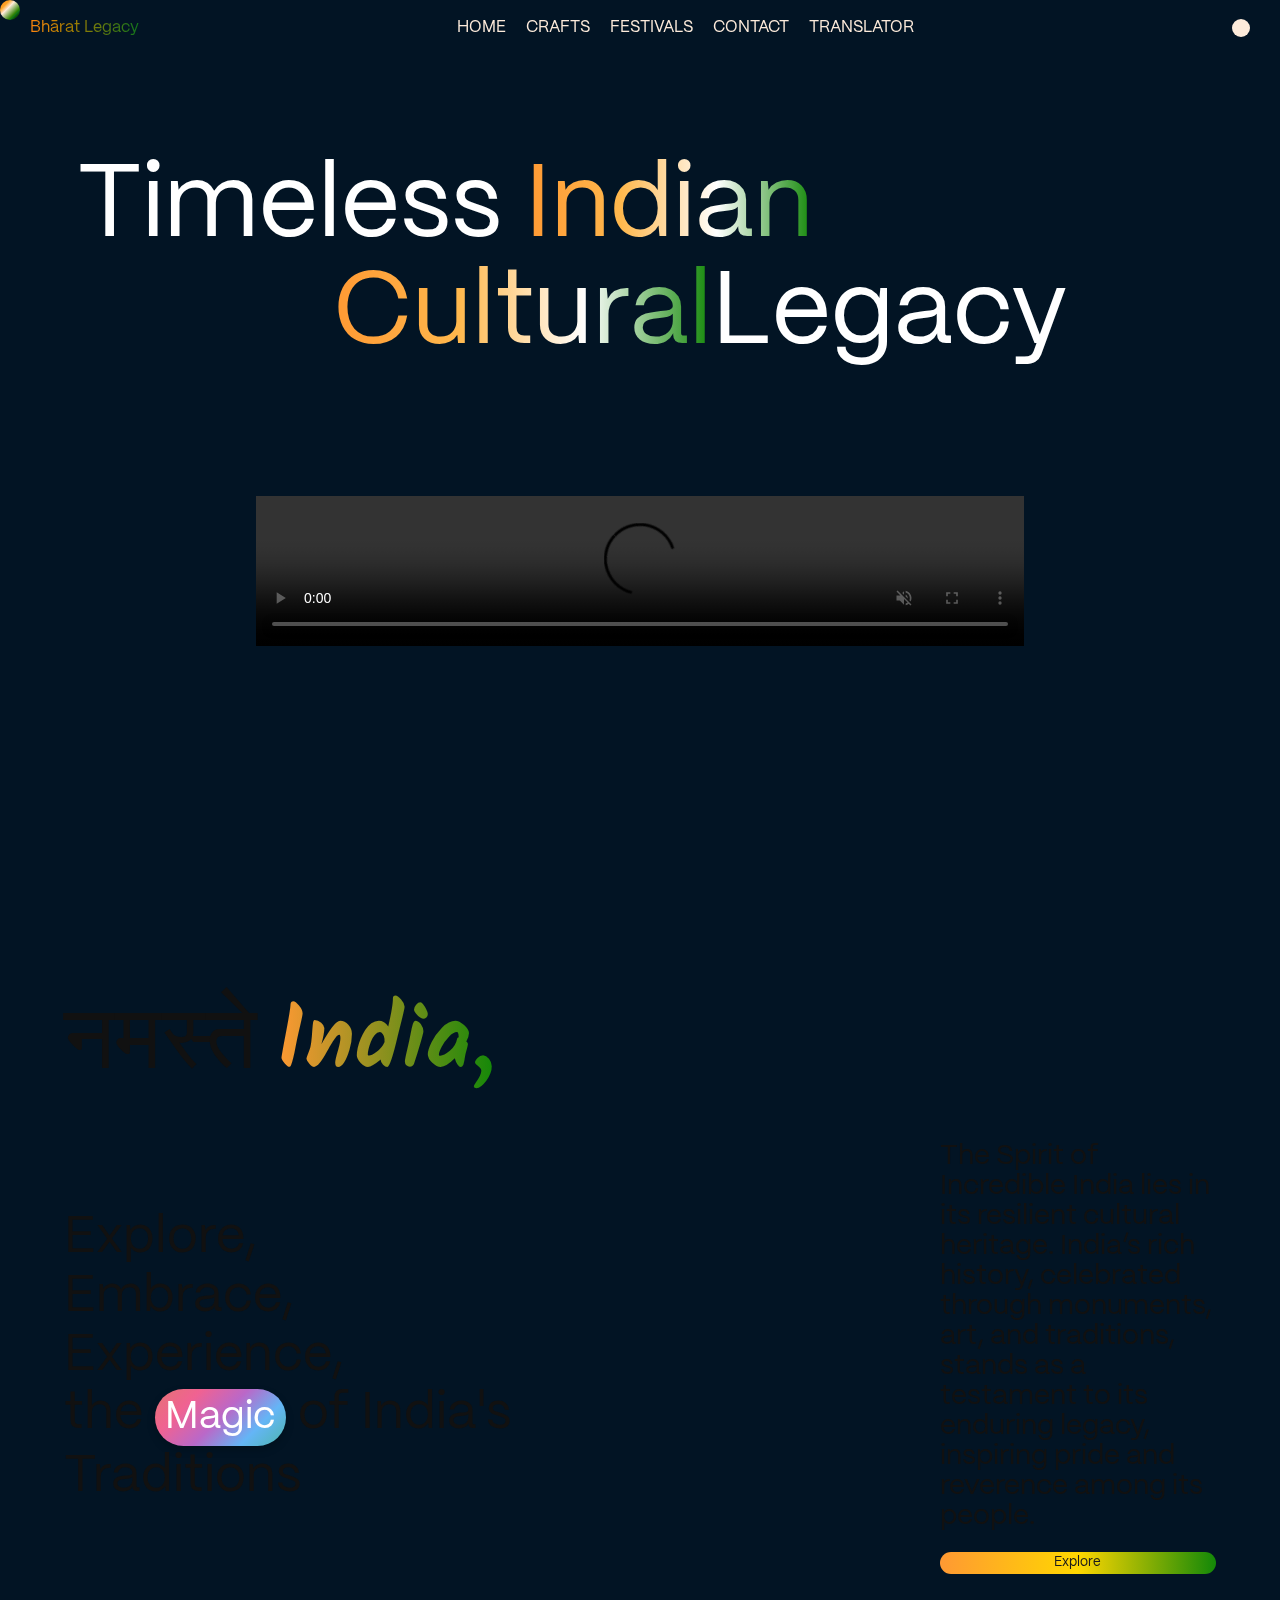
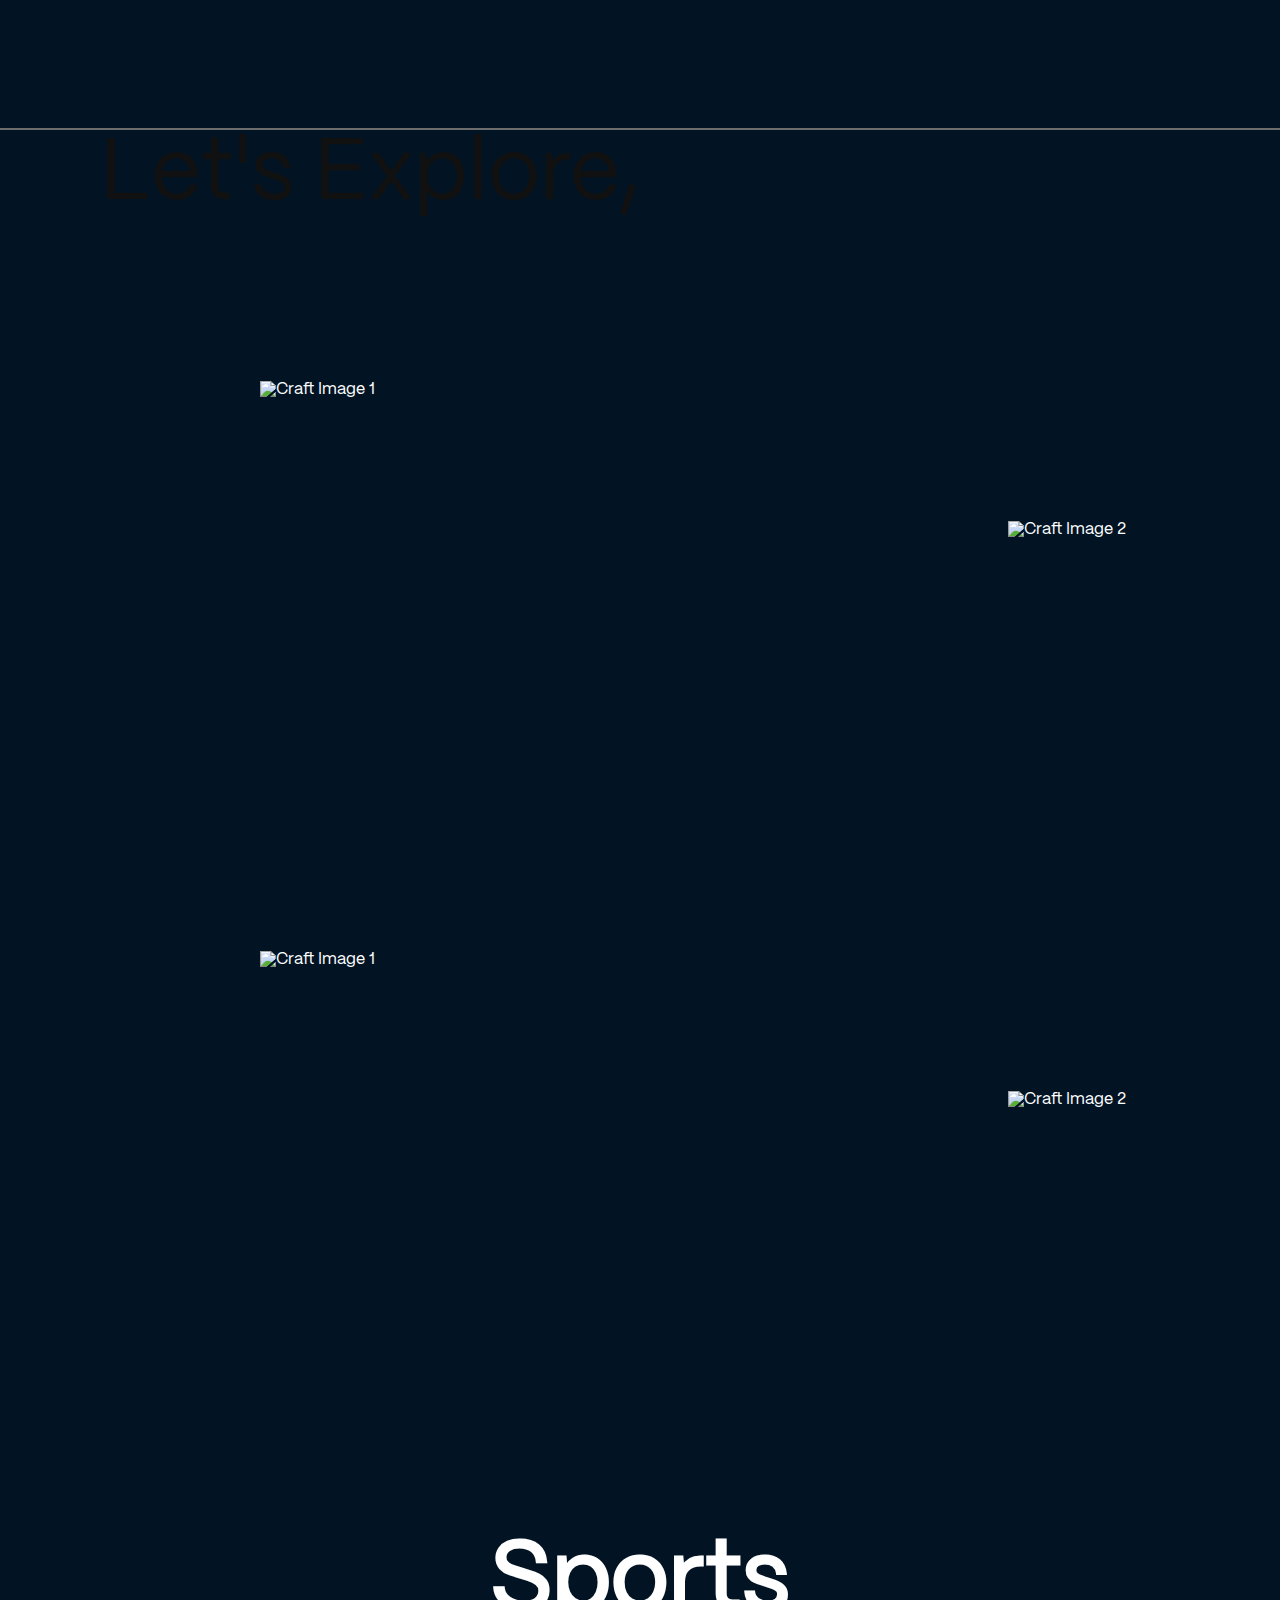
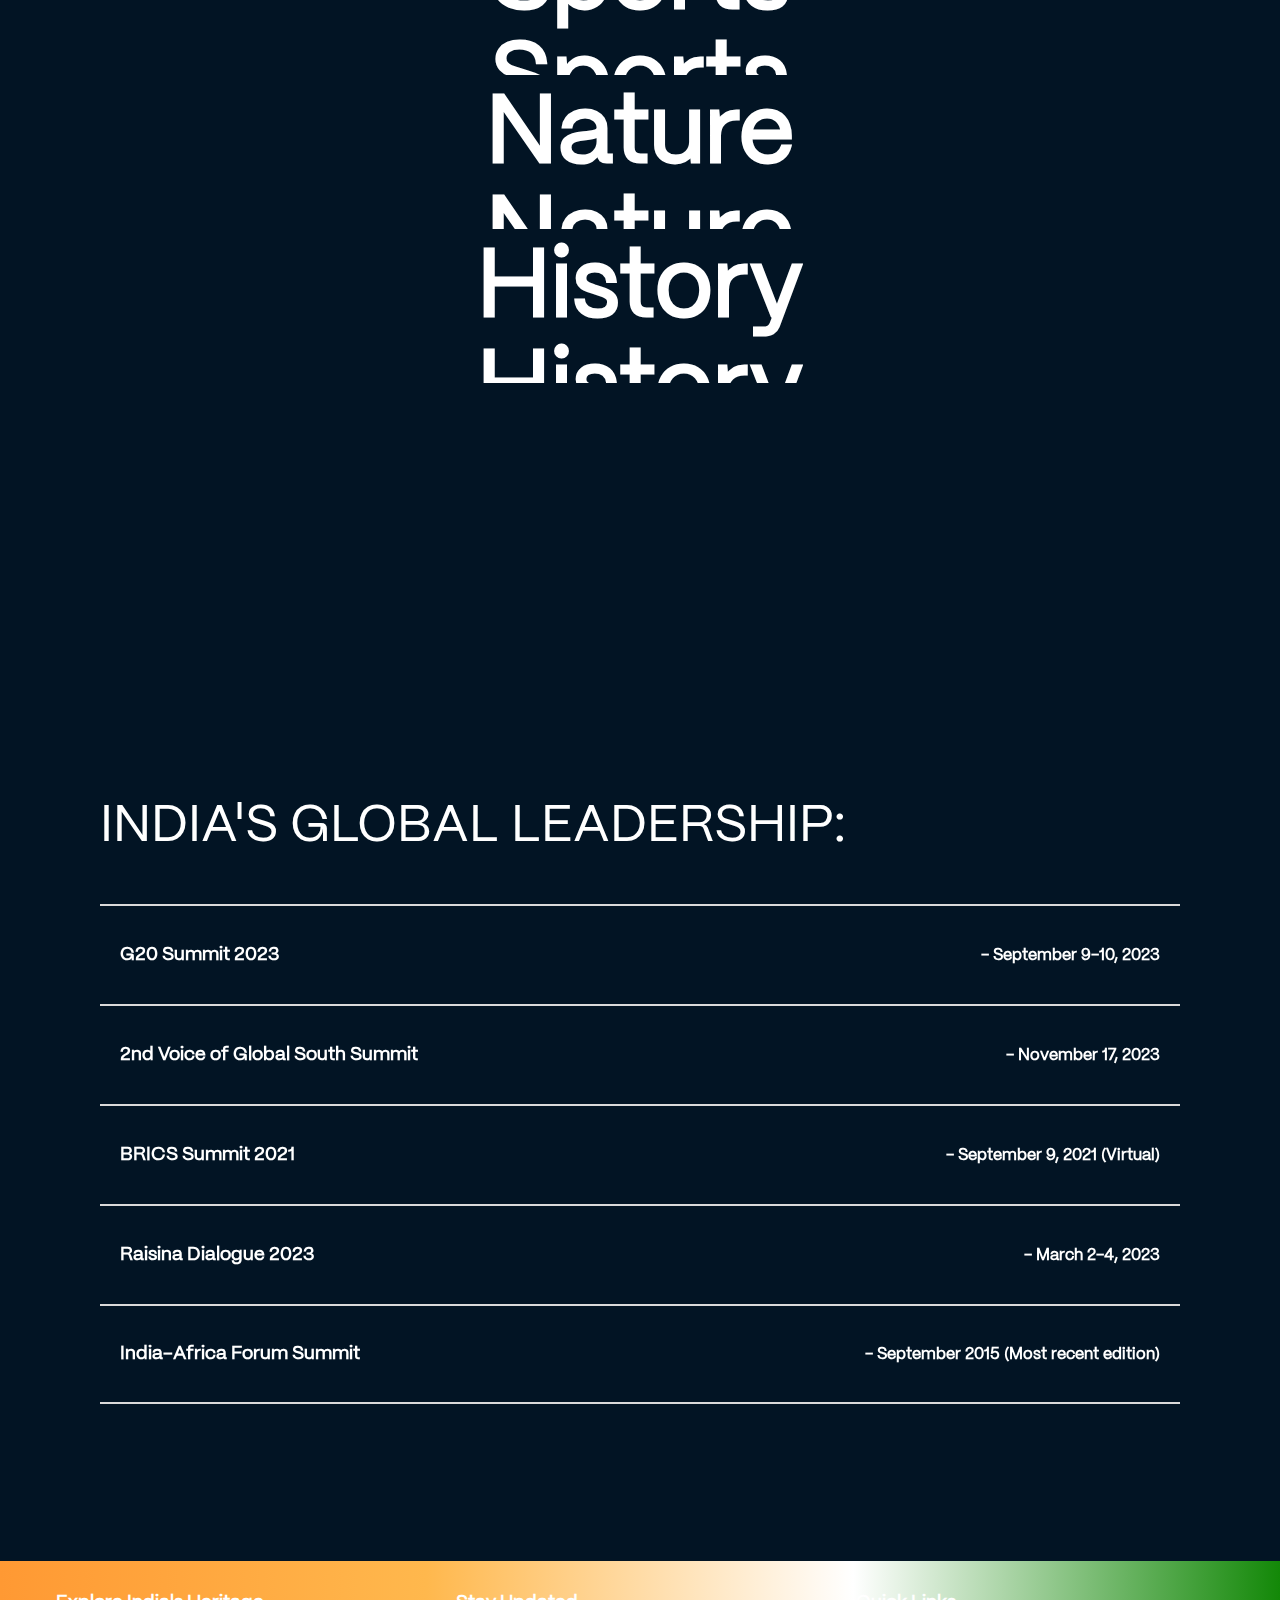
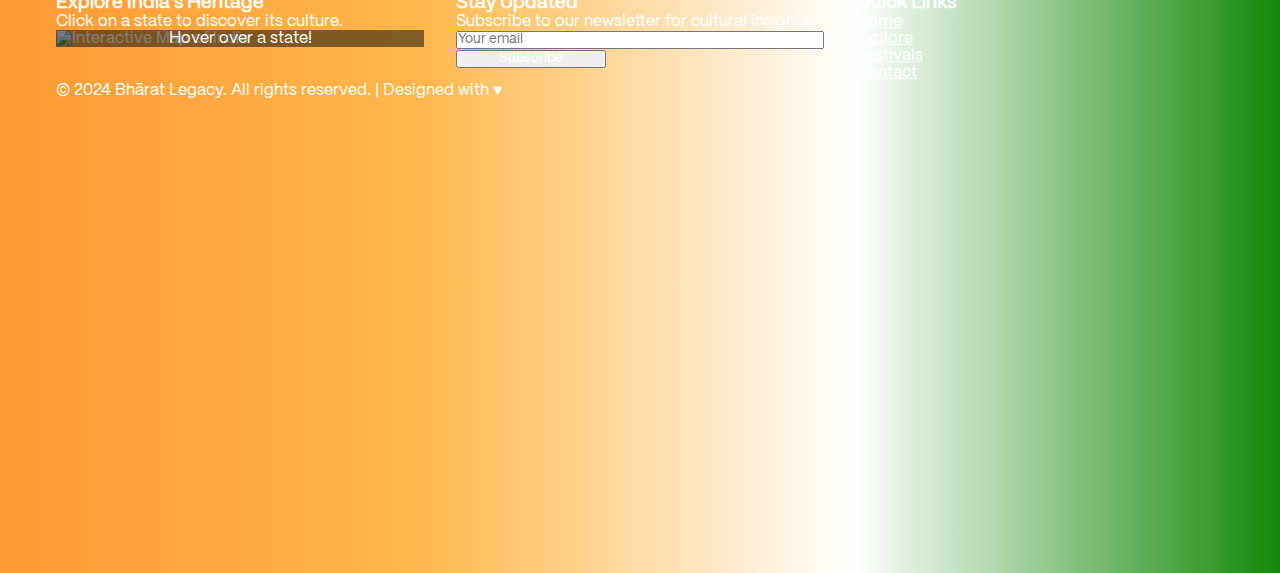
==== commit 866ee425: "Updated CSS for a more modern and cultural aesthetic" ====
--- a/index.html
+++ b/index.html
@@ -20,9 +20,10 @@
         <a href="./index.html" class="text-3xl font-bold text-gradient">Bhārat Legacy</a>
         <div id="nav-part2">
             <a href="./index.html"><h4>Home</h4></a>
-            <a href="./craft.html"><h4>Craft</h4></a>
-            <a href="#tab"><h4>Tab</h4></a>
+            <a href="./craft.html"><h4>Crafts</h4></a>
+            <a href="./fest.html"><h4>Festivals</h4></a>
             <a href="#contact"><h4>Contact</h4></a>
+            <a href="./trans.html"><h4>Translator</h4></a>
         </div>
         <div id="nav-part3">
             <div id="circle"></div>
--- a/styling/style.css
+++ b/styling/style.css
@@ -46,6 +46,9 @@
     /* margin-bottom: 40px; */
 }
 
+
+
+
 .kalam-bold {
     font-family: "Kalam", cursive;
     font-weight: 700;
@@ -81,6 +84,9 @@
 }
 .main{
     background-color: #021424;
+    /* background-color: #97908d; */
+    /* background: url('https://images.unsplash.com/photo-1622798023168-76a8f3b1f24e?q=80&w=2832&auto=format&fit=crop&ixlib=rb-4.0.3&ixid=M3wxMjA3fDB8MHxwaG90by1wYWdlfHx8fGVufDB8fHx8fA%3D%3D') no-repeat center center/cover; */
+    /* opacity: -2; */
     cursor: none;
 }
 
@@ -280,6 +286,7 @@
     height: 400px; /* Default height for images */
     margin-top: 160px;
     transition: transform 0.3s ease-in-out; /* For hover effect */
+    margin-left: 1vw;
 }
 
 .image-container .img-2 {
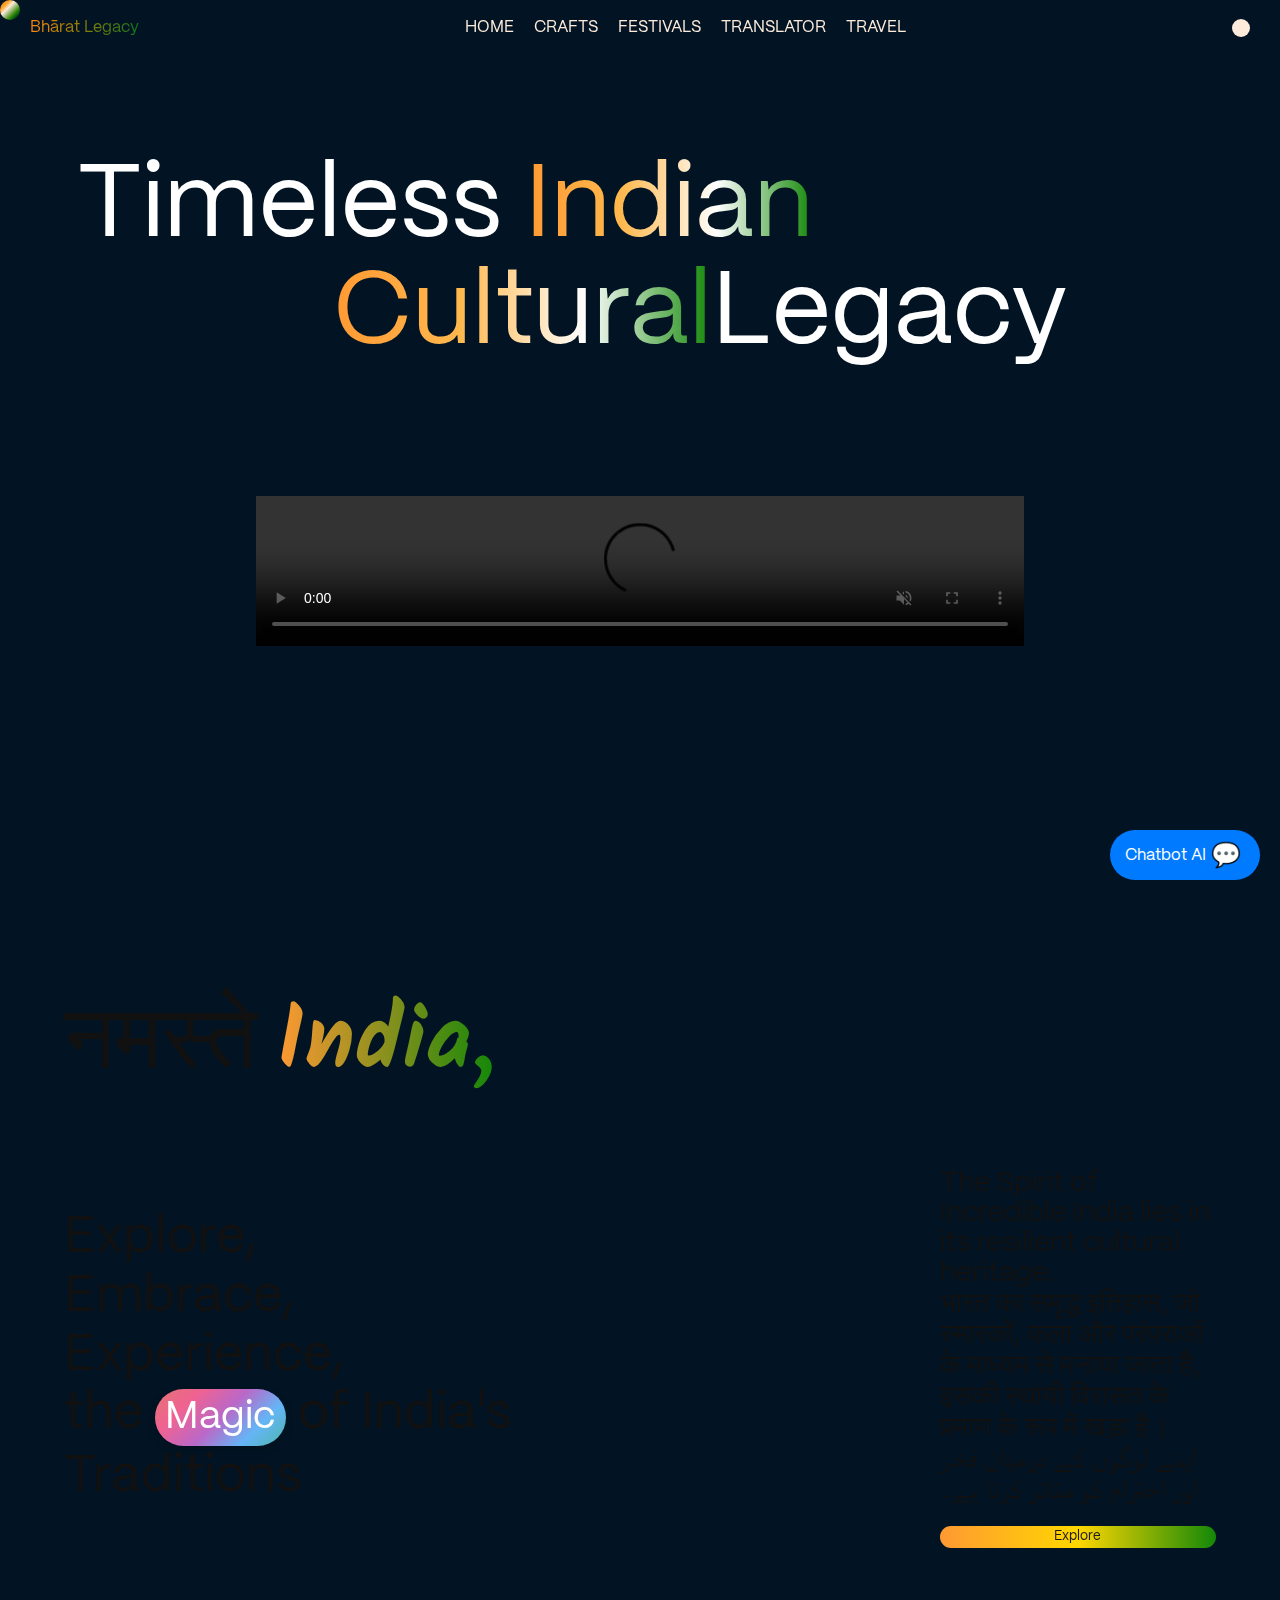
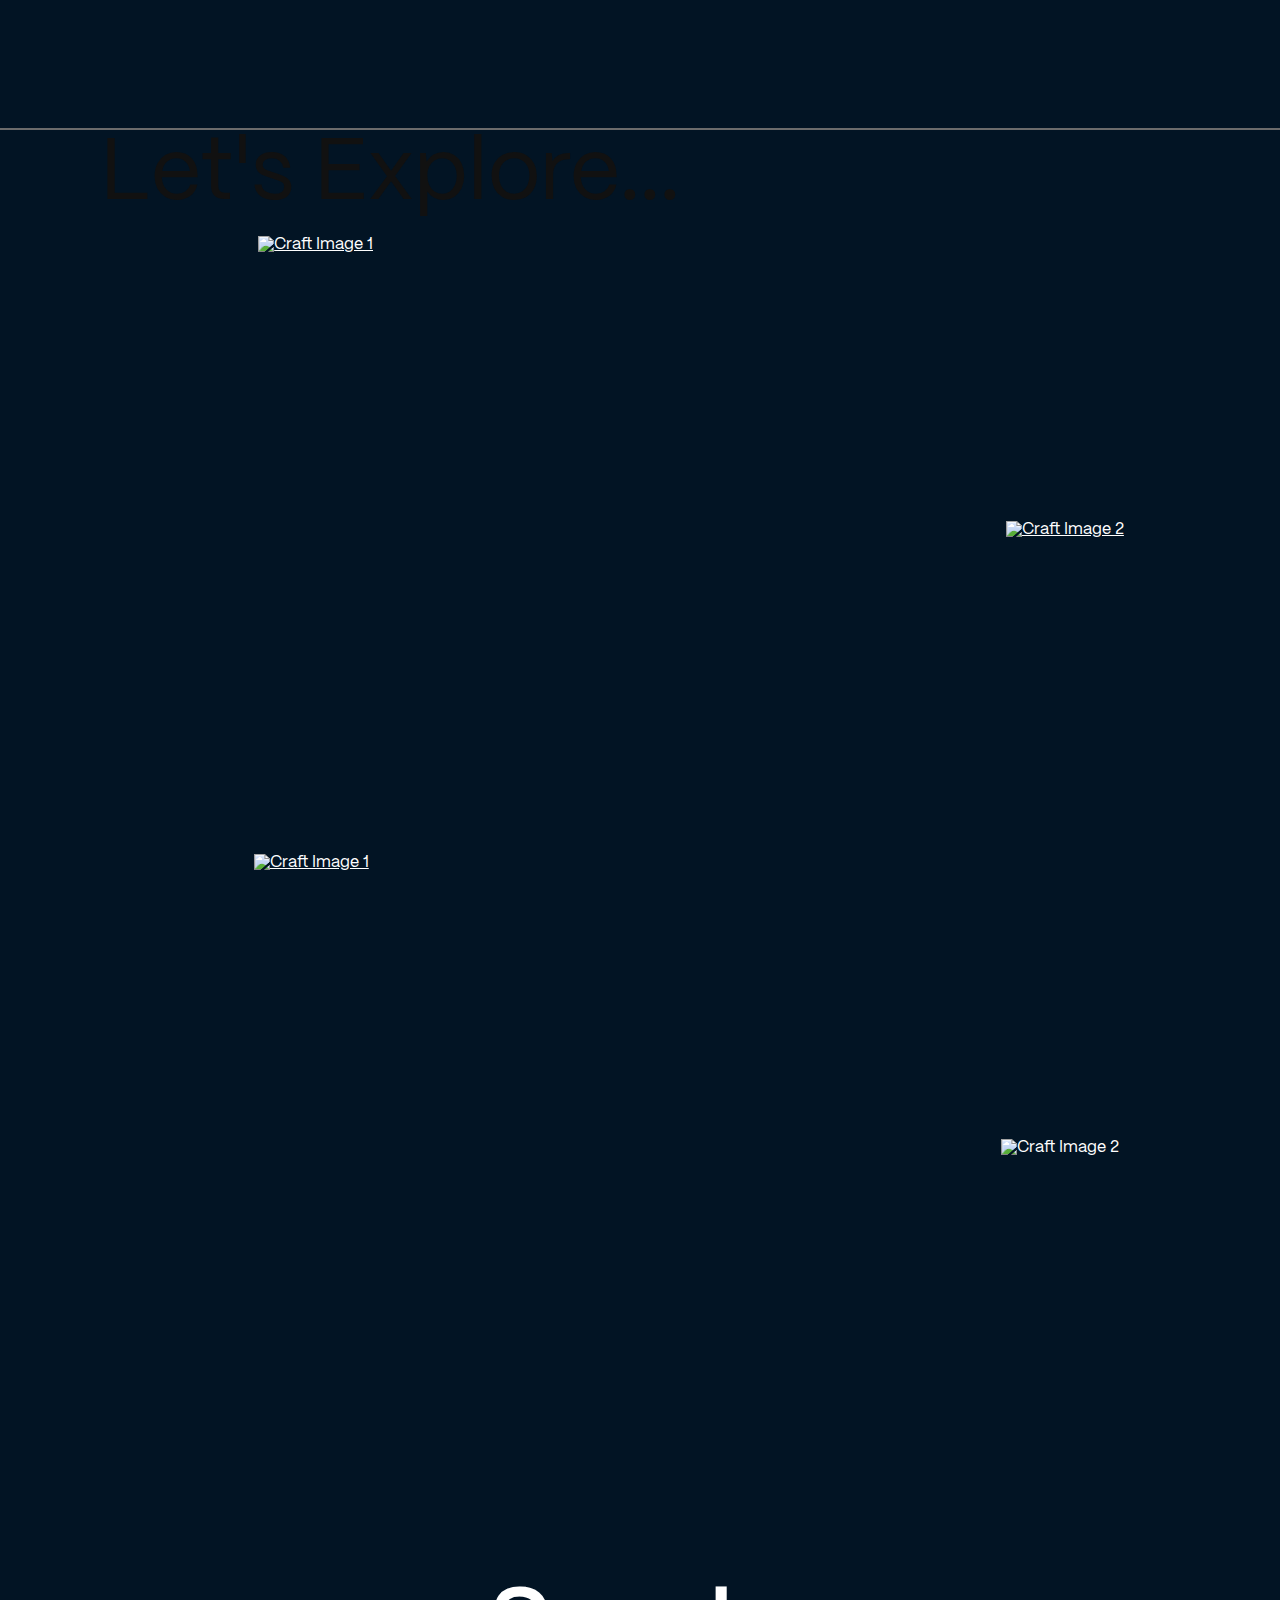
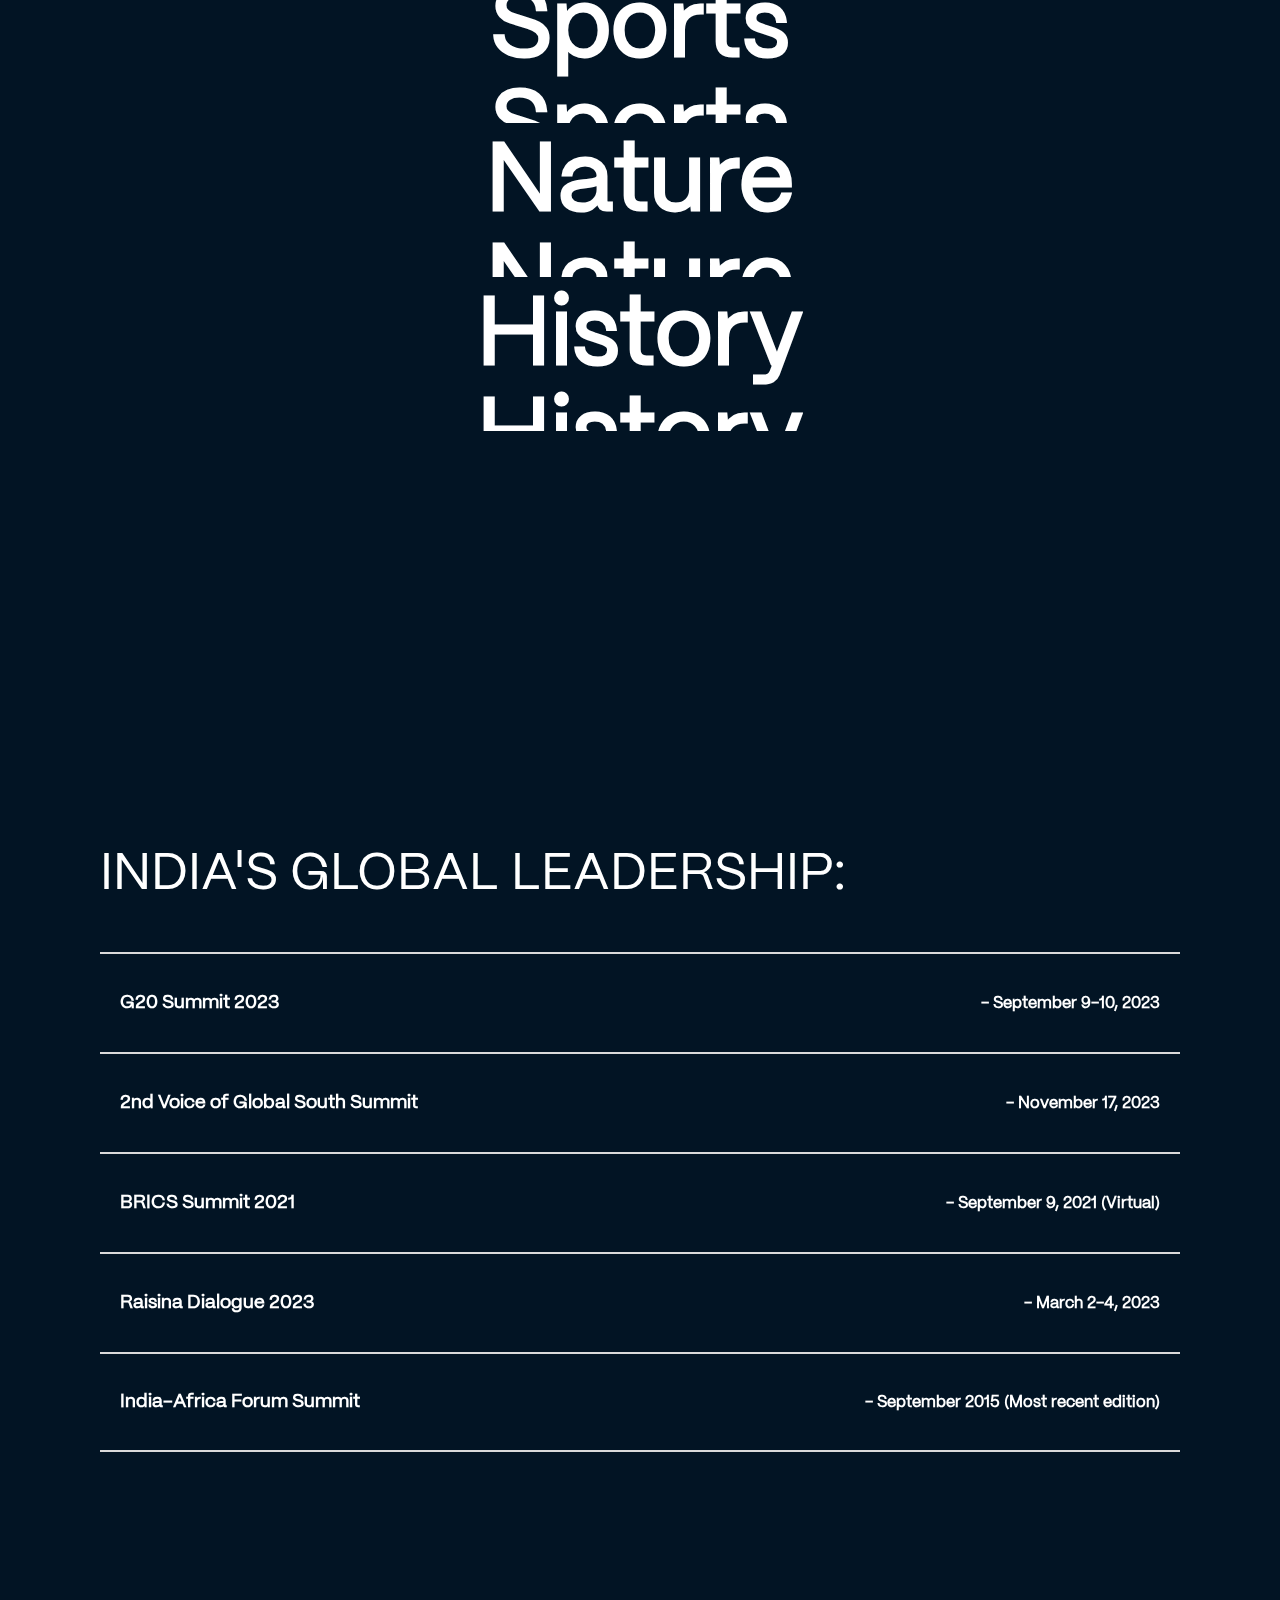
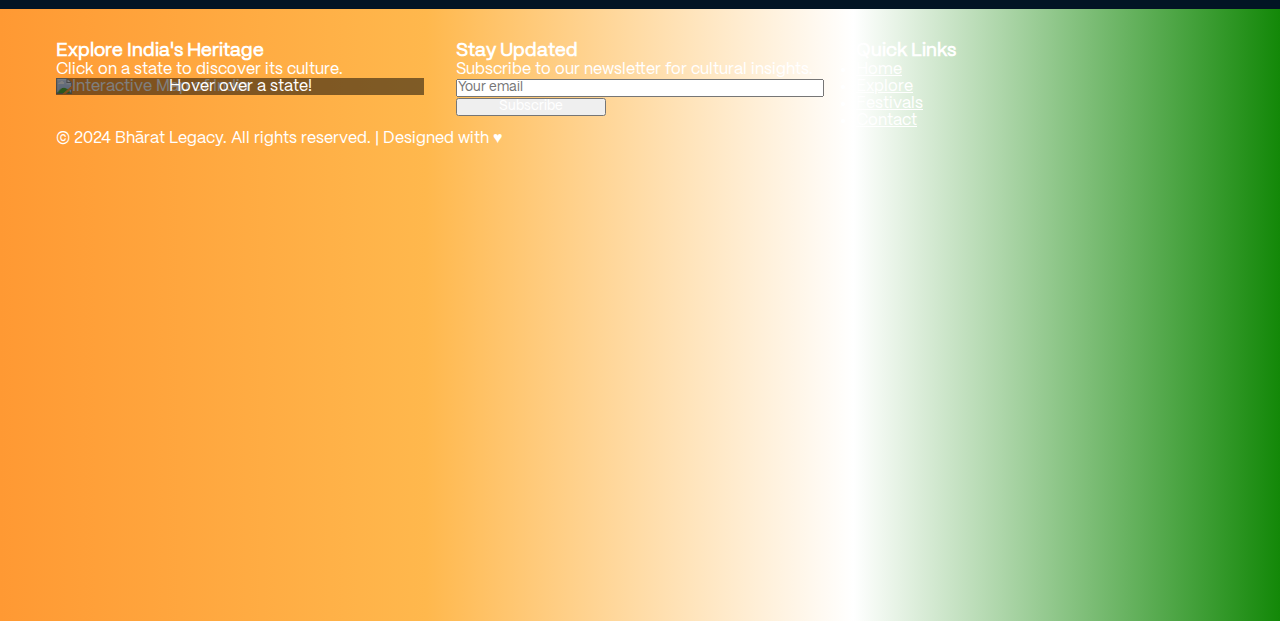
==== commit 8b3120b7: "Merge branch 'main' of https://github.com/Sagarkrsahu2005/SIH into main" ====
--- a/index.html
+++ b/index.html
@@ -20,22 +20,22 @@
         <a href="./index.html" class="text-3xl font-bold text-gradient">Bhārat Legacy</a>
         <div id="nav-part2">
             <a href="./index.html"><h4>Home</h4></a>
-            <a href="./craft.html"><h4>Crafts</h4></a>
+            <a href="./craft1.html"><h4>Crafts</h4></a>
             <a href="./fest.html"><h4>Festivals</h4></a>
-            <a href="#contact"><h4>Contact</h4></a>
             <a href="./trans.html"><h4>Translator</h4></a>
+            <a href="./calander.html"><h4>Travel</h4></a>
         </div>
         <div id="nav-part3">
             <div id="circle"></div>
         </div>
     </div>
-    
+
     <div id="purple">
-        
+
     </div>
     <div class="main">
         <div class="page1">
-            
+
             <h1>Timeless <span class="text-gradient2">Indian</span></h1>
             <h2> <span class="text-gradient2">Cultural</span>Legacy</h2>
             <video controls autoplay muted loop src="./resources/0830 (1).mp4"></video>
@@ -44,50 +44,65 @@
             <h1>नमस्ते <span class="block ml-[15vw] text-gradient kalam-bold">India,</span></h1>
             <div class="page2-container">
                 <div class="page2-left">
-                    <h2>Explore, <br>Embrace, <br>Experience, <br> the <span class="background-gradient">Magic</span> of India's Traditions</h2>
+                    <h2>Explore, <br>Embrace, <br>Experience, <br> the <span class="background-gradient">Magic</span> of
+                        India's Traditions</h2>
                 </div>
                 <div class="page2-right">
-                    <p>The Spirit of Incredible India lies in its resilient cultural heritage. India’s rich history, celebrated through monuments, art, and traditions, stands as a testament to its enduring legacy, inspiring pride and reverence among its people.</p>
-                    <button>Explore</button>
+                    <p>The Spirit of Incredible India lies in its resilient cultural heritage. <br> भारत का समृद्ध
+                        इतिहास, जो स्मारकों, कला और परंपराओं के माध्यम से मनाया जाता है, इसकी स्थायी विरासत के प्रमाण के
+                        रूप में खड़ा है। <br> اپنے لوگوں کے درمیان فخر اور احترام کو متاثر کرتا ہے۔</p>
+                    <button onclick="location.href='./trans.html';">Explore</button>
                 </div>
             </div>
 
         </div>
         <div class="page3">
-            <h1>Let's Explore,</h1>
+            <h1>Let's Explore...</h1>
             <div class="page3-part1">
+                <a href="./craft1.html">
+                    <div class="image-container">
+                        <img src="https://images.unsplash.com/photo-1604074867235-6829038ab657?q=80&w=2916&auto=format&fit=crop&ixlib=rb-4.0.3&ixid=M3wxMjA3fDB8MHxwaG90by1wYWdlfHx8fGVufDB8fHx8fA%3D%3D"
+                            alt="Craft Image 1">
+                        <h2>Craft & Artwork</h2>
+                        <p>Indian artwork and crafts reflect India's rich heritage, symbolizing its independence
+                            struggle, unity in diversity, and the celebration of national identity.</p>
+                    </div>
+                </a>
+                <a href="./calander.html">
                 <div class="image-container">
-                    <img src="https://images.unsplash.com/photo-1604074867235-6829038ab657?q=80&w=2916&auto=format&fit=crop&ixlib=rb-4.0.3&ixid=M3wxMjA3fDB8MHxwaG90by1wYWdlfHx8fGVufDB8fHx8fA%3D%3D"
+                    <img class="img-2"
+                        src="./resources/WhatsApp Image 2024-09-05 at 14.13.13.jpeg"
+                        alt="Craft Image 2">
+                    <h2 class="h2 font-extrabold">Events & Festivals</h2>
+                    <p class="p2 font-thin">Discover the world of celebrations with our Festival Calendar section. Stay updated on national and global festivals, religious holidays, and cultural events.</p>
+                </div>
+            </a>
+            </div>
+
+
+            <div class="page3-part1">
+                <a href="./trans.html">
+                <div class="image-container">
+                    <img src="https://www.chllocalization.com/Content/images/lang-vector-img.jpg"
                         alt="Craft Image 1">
-                    <h2>Craft Tradition 1</h2>
-                    <p>Explore the traditional techniques used in crafting this unique piece. The artistry reflects the rich cultural heritage and meticulous craftsmanship.</p>
-                </div>
+                    <h2>Language Learning Platform</h2>
+                    <p>
+                        An e-learning platform designed to help people learn and embrace local languages, preserving cultural heritage and communication skills.</p>
+                </div>
+            </a>
                 <div class="image-container">
-                    <img class="img-2" src="https://images.unsplash.com/photo-1606293926980-ff0313a65624?q=80&w=2333&auto=format&fit=crop&ixlib=rb-4.0.3&ixid=M3wxMjA3fDB8MHxwaG90by1wYWdlfHx8fGVufDB8fHx8fA%3D%3D"
+                    <img class="img-2"
+                        src="https://images.unsplash.com/photo-1606293927185-20fad5f0a93e?q=80&w=2333&auto=format&fit=crop&ixlib=rb-4.0.3&ixid=M3wxMjA3fDB8MHxwaG90by1wYWdlfHx8fGVufDB8fHx8fA%3D%3D"
                         alt="Craft Image 2">
                     <h2 class="h2 font-extrabold">Craft Tradition 2</h2>
-                    <p class="p2 font-thin">Delve into the craftsmanship behind this artwork. Each piece is a testament to the skilled hands and creative minds that bring these objects to life.</p>
-                </div>
-            </div>
-
-            <div class="page3-part1">
-                <div class="image-container">
-                    <img src="https://images.unsplash.com/photo-1553334490-011441d86dbb?q=80&w=2948&auto=format&fit=crop&ixlib=rb-4.0.3&ixid=M3wxMjA3fDB8MHxwaG90by1wYWdlfHx8fGVufDB8fHx8fA%3D%3D"
-                        alt="Craft Image 1">
-                    <h2>Craft Tradition 1</h2>
-                    <p>Explore the traditional techniques used in crafting this unique piece. The artistry reflects the rich cultural heritage and meticulous craftsmanship.</p>
-                </div>
-                <div class="image-container">
-                    <img class="img-2" src="https://images.unsplash.com/photo-1606293927185-20fad5f0a93e?q=80&w=2333&auto=format&fit=crop&ixlib=rb-4.0.3&ixid=M3wxMjA3fDB8MHxwaG90by1wYWdlfHx8fGVufDB8fHx8fA%3D%3D"
-                        alt="Craft Image 2">
-                    <h2 class="h2 font-extrabold">Craft Tradition 2</h2>
-                    <p class="p2 font-thin">Delve into the craftsmanship behind this artwork. Each piece is a testament to the skilled hands and creative minds that bring these objects to life.</p>
-                </div>
-            </div>
-        </div>
-        
-
-        
+                    <p class="p2 font-thin">Delve into the craftsmanship behind this artwork. Each piece is a testament
+                        to the skilled hands and creative minds that bring these objects to life.</p>
+                </div>
+            </div>
+        </div>
+
+
+
         <div class="page4">
             <div class="elem">
                 <img src="https://img.olympics.com/images/image/private/t_s_16_9_g_auto/t_s_w2440/f_auto/primary/rlu2pi0vbaqv028bj9zr"
@@ -159,23 +174,25 @@
                         <h3 class="text-2xl font-bold">Explore India's Heritage</h3>
                         <p class="text-sm">Click on a state to discover its culture.</p>
                         <div class="map-container relative w-full h-48 bg-gray-800 rounded-md overflow-hidden">
-                            <img src="https://images.unsplash.com/photo-1675855547764-2b29a996824f?q=80&w=2874&auto=format&fit=crop&ixlib=rb-4.0.3&ixid=M3wxMjA3fDB8MHxwaG90by1wYWdlfHx8fGVufDB8fHx8fA%3D%3D" alt="Interactive Map of India" class="w-full h-full object-cover">
+                            <img src="https://images.unsplash.com/photo-1675855547764-2b29a996824f?q=80&w=2874&auto=format&fit=crop&ixlib=rb-4.0.3&ixid=M3wxMjA3fDB8MHxwaG90by1wYWdlfHx8fGVufDB8fHx8fA%3D%3D"
+                                alt="Interactive Map of India" class="w-full h-full object-cover">
                             <div class="map-hover-info opacity-0">
                                 <p class="text-lg font-bold">Hover over a state!</p>
                             </div>
                         </div>
                     </div>
-        
+
                     <!-- Middle Section: Newsletter Subscription -->
                     <div class="section flex flex-col space-y-4">
                         <h3 class="text-2xl font-bold">Stay Updated</h3>
                         <p class="text-sm">Subscribe to our newsletter for cultural insights.</p>
                         <form action="#" class="flex flex-col space-y-2">
                             <input type="email" class="p-3 rounded-md text-gray-700" placeholder="Your email">
-                            <button type="submit" class="bg-red-600 hover:bg-red-700 px-4 py-2 rounded-md">Subscribe</button>
+                            <button type="submit"
+                                class="bg-red-600 hover:bg-red-700 px-4 py-2 rounded-md">Subscribe</button>
                         </form>
                     </div>
-        
+
                     <!-- Right Section: Quick Links & Social Media -->
                     <div class="section flex flex-col space-y-4">
                         <h3 class="text-2xl font-bold">Quick Links</h3>
@@ -186,24 +203,28 @@
                             <li><a href="#" class="hover:underline">Contact</a></li>
                         </ul>
                         <div class="flex space-x-4 mt-4">
-                            <a href="#" class="text-2xl hover:text-yellow-500 transition duration-300"><i class="fab fa-facebook-f"></i></a>
-                            <a href="#" class="text-2xl hover:text-red-500 transition duration-300"><i class="fab fa-instagram"></i></a>
-                            <a href="#" class="text-2xl hover:text-blue-500 transition duration-300"><i class="fab fa-twitter"></i></a>
+                            <a href="#" class="text-2xl hover:text-yellow-500 transition duration-300"><i
+                                    class="fab fa-facebook-f"></i></a>
+                            <a href="#" class="text-2xl hover:text-red-500 transition duration-300"><i
+                                    class="fab fa-instagram"></i></a>
+                            <a href="#" class="text-2xl hover:text-blue-500 transition duration-300"><i
+                                    class="fab fa-twitter"></i></a>
                         </div>
                     </div>
                 </div>
-        
+
                 <!-- Footer Bottom -->
                 <div class="text-center mt-8 text-xs text-gray-200">
-                    <p>&copy; 2024 Bhārat Legacy. All rights reserved. | Designed with <span class="text-red-500">&hearts;</span></p>
+                    <p>&copy; 2024 Bhārat Legacy. All rights reserved. | Designed with <span
+                            class="text-red-500">&hearts;</span></p>
                 </div>
             </div>
         </footer>
-        
-    </div>
-        
-        
-        
+
+    </div>
+
+
+
     </div>
 
     <script src="https://cdn.jsdelivr.net/npm/locomotive-scroll@3.5.4/dist/locomotive-scroll.js"></script>
@@ -214,6 +235,34 @@
         integrity="sha512-Ic9xkERjyZ1xgJ5svx3y0u3xrvfT/uPkV99LBwe68xjy/mGtO+4eURHZBW2xW4SZbFrF1Tf090XqB+EVgXnVjw=="
         crossorigin="anonymous" referrerpolicy="no-referrer"></script>
     <script src="./Scripts/script.js"></script>
+    <script src="./Scripts/autoBotResponse.js"></script>
+    
+
+
+<!-- Chatbot Container -->
+<div class="chatbot-container" id="chatbot-container" style="display: none;">
+    <div class="chatbot-header">
+        <h4>Chat with us</h4>
+        <button id="chatbot-close">&times;</button>
+    </div>
+    <div class="chatbot-messages" id="chatbot-messages">
+        <div class="message bot">Hello! How can I help you today?</div>
+    </div>
+    <div class="chatbot-input">
+        <input type="text" id="chatbot-input" placeholder="Type your message here...">
+        <button id="chatbot-send">Send</button>
+    </div>
+</div>
+
+<!-- Chatbot Toggle Button -->
+<div id="chatbot-toggle" class="chatbot-toggle">
+    <span class="chatbot-text">Chatbot AI </span>
+    <span class="chatbot-emoji">💬</span>
+</div>
+
+
+
+
 </body>
 
 </html>--- a/styling/style.css
+++ b/styling/style.css
@@ -284,7 +284,7 @@
 
 .image-container img {
     height: 400px; /* Default height for images */
-    margin-top: 160px;
+    margin-top: 15px;
     transition: transform 0.3s ease-in-out; /* For hover effect */
     margin-left: 1vw;
 }
@@ -533,3 +533,186 @@
         height: 200px; /* Adjust height for smaller screens */
     }
 }
+
+/* Chatbot Container */
+.chatbot-container {
+    position: fixed;
+    bottom: 80px;
+    right: 20px;
+    width: 300px;
+    background-color: #fff;
+    box-shadow: 0 4px 12px rgba(0, 0, 0, 0.1);
+    border-radius: 10px;
+    display: none;
+    flex-direction: column;
+    overflow: hidden;
+}
+
+/* Chatbot Header */
+.chatbot-header {
+    background-color: #007bff;
+    color: white;
+    padding: 10px;
+    text-align: center;
+    display: flex;
+    justify-content: space-between;
+    align-items: center;
+}
+
+/* Close button */
+#chatbot-close {
+    background: none;
+    border: none;
+    color: white;
+    font-size: 20px;
+    cursor: pointer;
+}
+
+/* Chatbot Messages */
+.chatbot-messages {
+    height: 300px;
+    padding: 10px;
+    overflow-y: auto;
+    display: flex;
+    flex-direction: column;
+}
+
+/* Bot and user messages */
+.message {
+    padding: 8px;
+    border-radius: 8px;
+    margin-bottom: 10px;
+    max-width: 80%;
+    color: #000;
+}
+
+.bot {
+    background-color: #007bff;
+    color: white;
+    align-self: flex-start;
+}
+
+.user {
+    background-color: #f1f1f1;
+    align-self: flex-end;
+}
+
+/* Chatbot Container */
+.chatbot-container {
+    position: fixed;
+    bottom: 80px;
+    right: 20px;
+    width: 500px;
+    width: 500px;
+    background-color: #fff;
+    box-shadow: 0 4px 12px rgba(0, 0, 0, 0.1);
+    border-radius: 10px;
+    display: none;
+    flex-direction: column;
+    overflow: hidden;
+}
+
+/* Chatbot Header */
+.chatbot-header {
+    background-color: #007bff;
+    color: white;
+    padding: 10px;
+    text-align: center;
+    display: flex;
+    justify-content: space-between;
+    align-items: center;
+}
+
+/* Close button */
+#chatbot-close {
+    background: none;
+    border: none;
+    color: white;
+    font-size: 20px;
+    cursor: pointer;
+}
+
+/* Chatbot Messages */
+.chatbot-messages {
+    height: 500px;
+    padding: 10px;
+    overflow-y: auto;
+    display: flex;
+    flex-direction: column;
+}
+
+/* Bot and user messages */
+.message {
+    padding: 8px;
+    border-radius: 8px;
+    margin-bottom: 10px;
+    max-width: 80%;
+    color: #000;
+}
+
+.bot {
+    background-color: #007bff;
+    color: white;
+    align-self: flex-start;
+}
+
+.user {
+    background-color: #f1f1f1;
+    align-self: flex-end;
+}
+
+/* Chatbot Input */
+.chatbot-input {
+    display: flex;
+    border-top: 1px solid #ddd;
+}
+
+.chatbot-input input {
+    flex-grow: 1;
+    padding: 10px;
+    border: none;
+    outline: none;
+    background-color: white; /* Ensure input background is white */
+    color: #000; /* Set text color to black */
+}
+
+.chatbot-input button {
+    background-color: #007bff;
+    color: white;
+    border: none;
+    padding: 10px;
+    cursor: pointer;
+}
+
+/* Chatbot Toggle Button */
+.chatbot-toggle {
+    position: fixed;
+    bottom: 20px;
+    right: 20px;
+    background-color: #007bff;
+    color: white;
+    border: none;
+    border-radius: 30px; /* Capsule shape */
+    width: 150px; /* Width of the capsule */
+    height: 50px; /* Height of the capsule */
+    font-size: 16px;
+    cursor: pointer;
+    display: flex;
+    justify-content: center;
+    align-items: center;
+    padding: 0 10px; 
+    overflow: hidden;
+}
+
+/* Chatbot Emoji */
+.chatbot-emoji {
+    font-size: 24px;
+    margin-right: 5px;
+    margin-left: 5px; /* Margin between emoji and text */
+}
+
+/* Chatbot Text */
+.chatbot-text {
+    font-size: 16px;
+    white-space: nowrap;
+}
